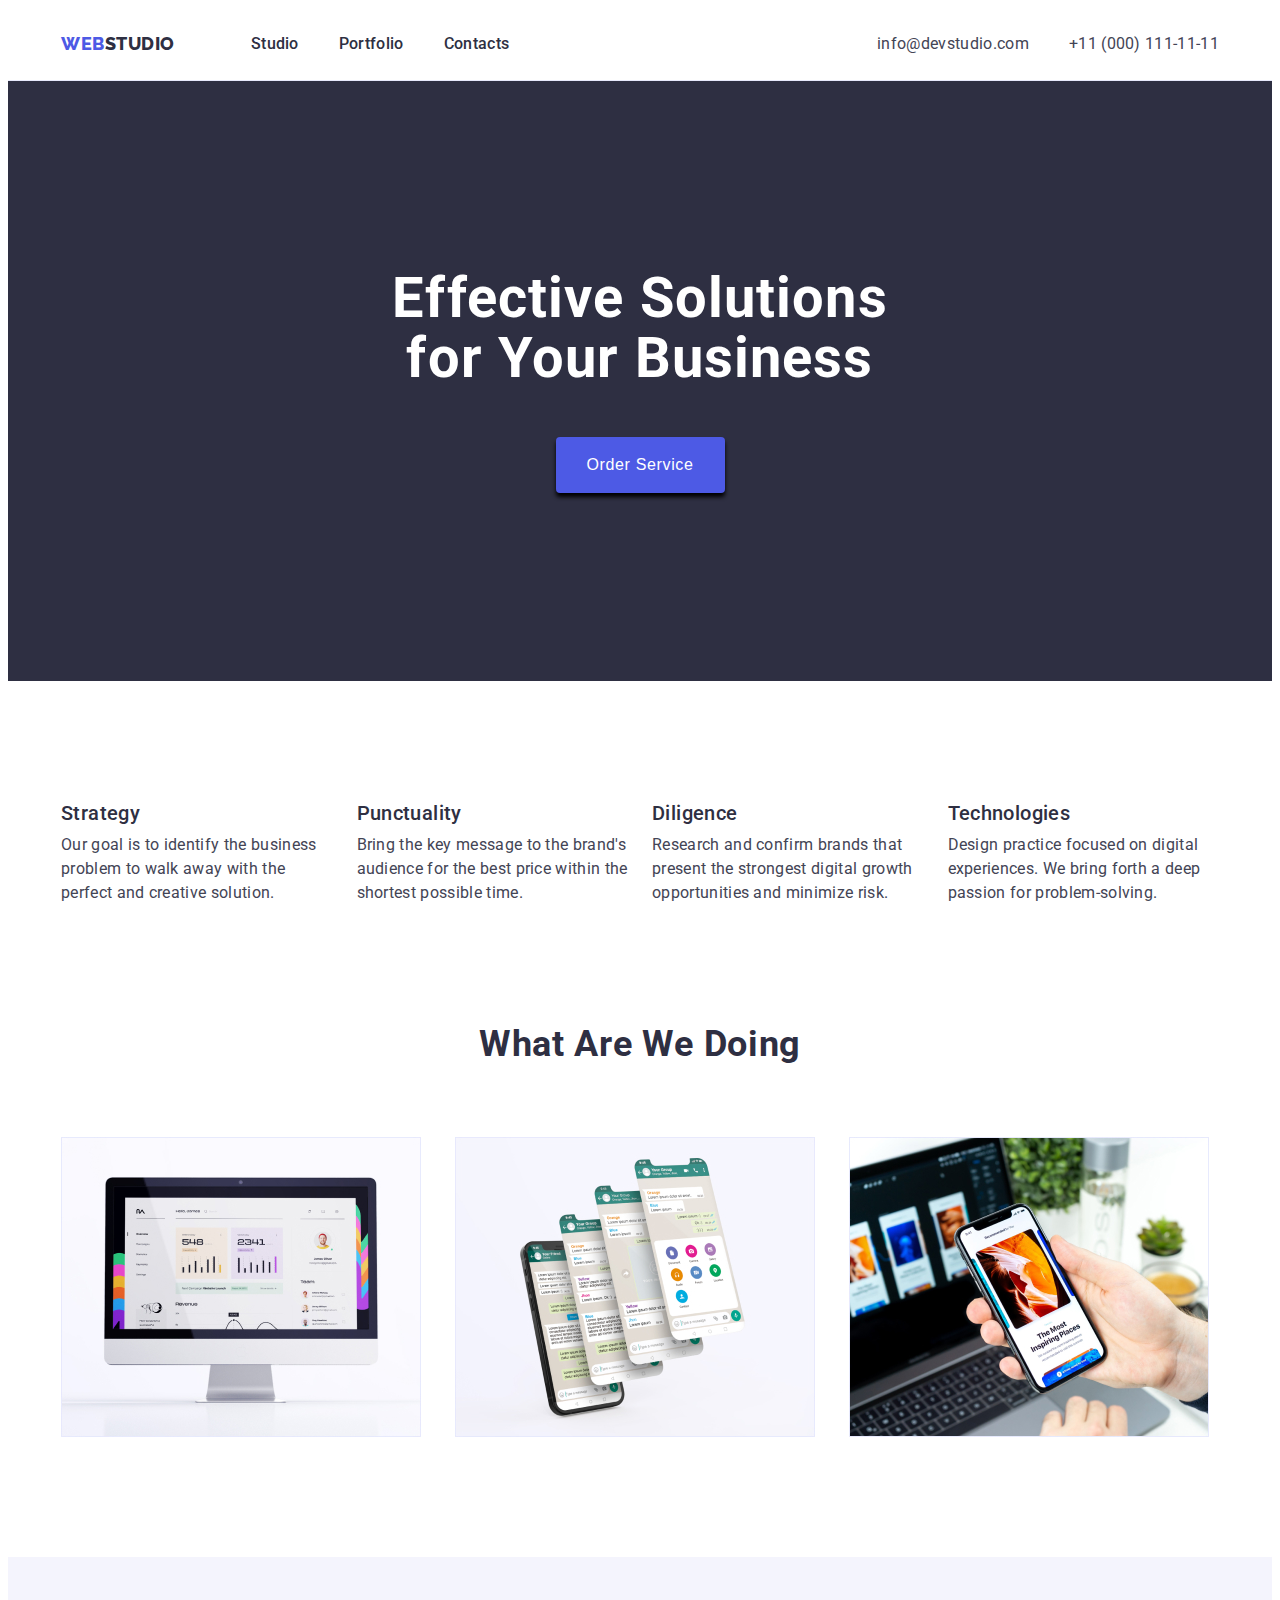
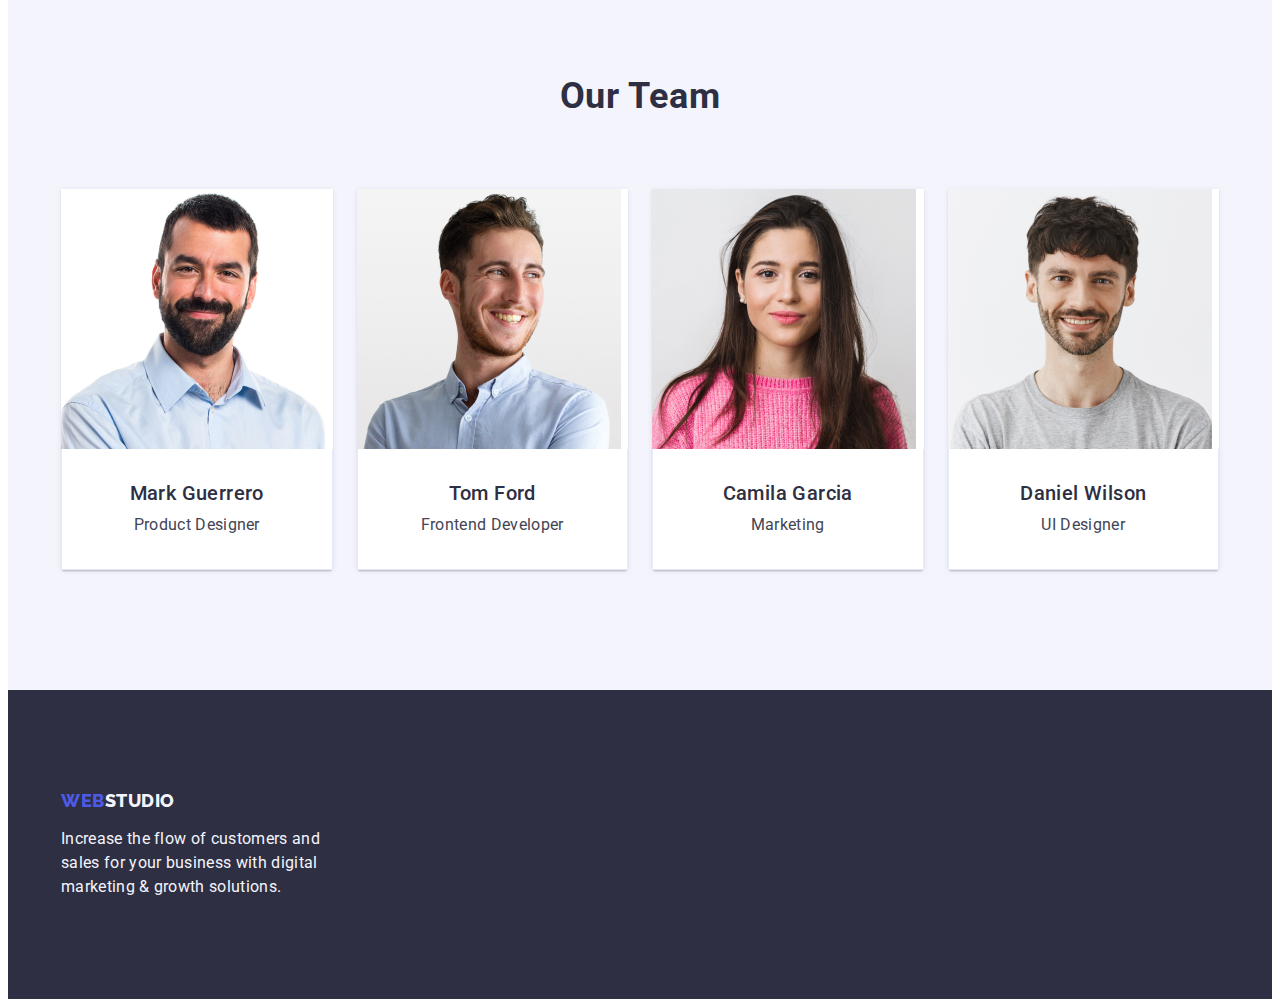
==== index.html @ 7a7b26d7 "Initial commit" ====
<!DOCTYPE html>
<html lang="en">
  <head>
    <meta charset="UTF-8" />
    <meta http-equiv="X-UA-Compatible" content="IE=edge" />
    <meta name="viewport" content="width=device-width, initial-scale=1.0" />
    <link rel="preconnect" href="https://fonts.googleapis.com" />
    <link rel="preconnect" href="https://fonts.gstatic.com" crossorigin />
    <link
      href="https://fonts.googleapis.com/css2?family=Raleway:wght@800&family=Roboto:wght@400;500;700;900&display=swap"
      rel="stylesheet"
    />
    <link
      rel="stylesheet"
      href="https://cdnjs.cloudflare.com/ajax/libs/modern-normalize/1.1.0/modern-normalize.min.css"
      integrity="sha512-wpPYUAdjBVSE4KJnH1VR1HeZfpl1ub8YT/NKx4PuQ5NmX2tKuGu6U/JRp5y+Y8XG2tV+wKQpNHVUX03MfMFn9Q=="
      crossorigin="anonymous"
      referrerpolicy="no-referrer"
    />
    <link rel="stylesheet" href="./css/styles.css" />
    <title>Website</title>
  </head>

  <body>  
    <header class="page-header">
    <div class="header-page-container container"> 
        <nav class="page-nav">
          <a class="logo link" href="./index.html"
            >Web<span class="studio-logo-header">Studio</span></a
          >
        <ul class="menu list">
            <li class="menu-item">
              <a class="menu-link link links" href="./index.html">Studio</a>
            </li>
            <li class="menu-item">
              <a class="menu-link link links" href="./portfolio.html"
                >Portfolio</a
              >
            </li>
            <li class="menu-item">
              <a class="menu-link link links" href="">Contacts</a>
            </li>
          </ul>
        </nav>
     
        <address class="address-header">
      
          <ul class="header-contacts list">
            <li class="address-item">
              <a
                class="address-link link links"
                href="mailto:info@devstudio.com"
                >info@devstudio.com</a
            >
            </li>
            <li class="address-item">
              <a class="address-link link links" href="tel:+110001111111"
                >+11 (000) 111-11-11</a
              >
            </li>
          </ul>
        </address>
     </div>  
    </header>
  
    <!-- Main content  -->
    <main>
      <!-- Section 1 -->
      <section class="hero">
        <div class="container">
          <h1 class="hero-tex">Effective Solutions for Your Business</h1>
          <button class="button-hero " type="button">Order Service</button>
      </div>
         </section>
      <!-- Section 2 -->
        <section class="section-two sections">
        <div class="container">
          <h2 class="visually-hidden">Soft Skills</h2>
          <ul class="soft-skills list">
            <li class="soft-skills-item">
              <h3 class="suptitle">Strategy</h3>
              <p class="section-description">
                Our goal is to identify the business problem to walk away with
                the perfect and creative solution.
              </p>
            </li>

            <li class="soft-skills-item">
              <h3 class="suptitle">Punctuality</h3>
              <p class="section-description">
                Bring the key message to the brand's audience for the best price
                within the shortest possible time.
              </p>
            </li>

            <li class="soft-skills-item">
              <h3 class="suptitle">Diligence</h3>

              <p class="section-description">
                Research and confirm brands that present the strongest digital
                growth opportunities and minimize risk.
              </p>
            </li>

            <li class="soft-skills-item">
              <h3 class="suptitle">Technologies</h3>

              <p class="section-description">
                Design practice focused on digital experiences. We bring forth a
                deep passion for problem-solving.
              </p>
            </li>
          </ul>
            </div> 
        </section>
   
      <!-- Section 3 -->
       <section class="section-three ">
        <div class="container">
        <h2 class="second-header">What are we doing</h2>
        <ul class="our-works list">
          <li class="our-works-item">
            <img
              src="./images/img1.jpg"
              alt="Computer"
              width="360"
              height="300"
            />
          </li>

          <li class="our-works-item">
            <img
              src="./images/img2.jpg"
              alt="Social network pages"
              width="360"
              height="300"
            />
          </li>

          <li class="our-works-item" >
            <img
              src="./images/img3.jpg"
              alt="Telephone"
              width="360"
              height="300"
            />
          </li>
        </ul>
       </div> 
      </section>
    

      <!-- Section 4 -->
      <section class="section-four sections">
        <div class="container">
        <h2 class="second-header">Our Team</h2>
        <ul class="our-team list">
          <li class="our-team-card">
            <img
              src="./images/MarkGuerrero1.jpg"
              alt="Foto Mark Guerrero"
              width="264"
              height="260"
            />
            <div class="our-team-text">
              <h3 class="suptitle">Mark Guerrero</h3>
              <p class="section-description">Product Designer</p>
            </div>
          </li>

          <li class="our-team-card">
            <img
              src="./images/TomFord2.jpg"
              alt="Foto Tom Ford"
              width="264"
              height="260"
            />
            <div class="our-team-text">
              <h3 class="suptitle">Tom Ford</h3>
              <p class="section-description">Frontend Developer</p>
            </div>
          </li>

          <li class="our-team-card">
            <img
              src="./images/CamilaGarcia3.jpg"
              alt="Foto Camila Garcia"
              width="264"
              height="260"
            />
            <div class="our-team-text">
              <h3 class="suptitle">Camila Garcia</h3>
              <p class="section-description">Marketing</p>
            </div>
          </li>

          <li class="our-team-card">
            <img
              src="./images/DanielWilson4.jpg"
              alt="Foto Daniel Wilson "
              width="264"
              height="260"
            />
            <div class="our-team-text">
              <h3 class="suptitle">Daniel Wilson</h3>
              <p class="section-description">UI Designer</p>
            </div>
          </li>
        </ul>
      </div>
      </section>
    </main>
    <!-- Fotter -->
    <footer class="footer">
      <div class="container">
      <a class="logo-footer link" href="./index.html"
        >Web<span class="studio-logo-footer">Studio</span></a
      >
      <p class="footer-description">
        Increase the flow of customers and sales for your business with digital
        marketing & growth solutions.
      </p>
    </div>
    </footer>
  </body>
</html>
---- css/styles.css ----
.list {
  list-style: none;
}

.link {
  text-decoration: none;
}

.links:hover,
.links:focus {
 color: #404bbf;
}


h1,
h2,
h3,
h4,
p{
  margin-top: 0;
  margin-bottom: 0;
}
ul,ol{
margin-top: 0;
margin-bottom: 0;
padding-left: 0;

}
img{
display: block;
}
button{
cursor: pointer;
}
.container {
width: 1158px;
margin-left: auto;
margin-right: auto;
padding-right: 15px;
padding-left: 15px;
}
.sections{
  padding-top: 120px;
  padding-bottom: 120px;
}
body {
  font-family: 'Roboto', sans-serif;
  color:var(--slate);
  background-color: #ffffff;
}
:root {
  --naviblue: #2e2f42;

  --slate: #434455;

  --white: #ffffff;

  --cloud: #f4f4fd;

  --iris: #4d5ae5;
  
  --ocean: #404bbf;
  
  --card-set-gap: 24px;

  --border: 1px solid #e7e9fc;
}
.visually-hidden{
  position: absolute;
  width: 1px;
  height: 1px;
  margin: -1px;
  border: 0;
  padding: 0;
  white-space: nowrap;
  clip-path: inset(100%);
}
/* Logotip */
.logo {
  font-family: 'Raleway', sans-serif;
  font-weight: 800;
  font-size: 18px;
  line-height: 1.17;
  letter-spacing: 0.03em ;
  text-transform: uppercase;
  color: var(--iris);
  margin-right: 76px;
}
.studio-logo-header{
  color: var(--naviblue);
}
.studio-logo-footer{
  color: #f4f4fd;
}
/* Header Navigation */

.header-page-container{
display: flex;  
align-items:center ;
}
.page-header{
  border-bottom: 1px solid #e7e9fc;
}
.page-nav{
  display: flex;
  align-items: center; 
  padding: 24px 0;
}
.menu{
  display:flex;
  gap: 40px;
}
.menu-link {
  font-weight: 500;
  font-size: 16px;
  line-height: 1.5;
  color:#2e2f42;
  letter-spacing: 0.02em;
  padding: 24px 0;
}
/* Adress  */
.address-header{
  font-style: normal;
  margin-left: auto;
}
.header-contacts{
display: flex;
align-items: center;
gap: 40px;
}
 .address-item{
margin-left: auto;
}
.address-link { 
  font-style: normal;
  font-weight: 400;
  font-size: 16px;
  line-height: 1.5;
  letter-spacing: 0.02em;
  color: var(--slate) ;
}
/* Main menu  */

/* Section 1 */
.hero {
 background-color: #2e2f42; 
 padding: 188px 0;
}
.hero-tex {
  font-weight: 700;
  font-size: 56px;
  line-height: 1.07;
  letter-spacing: 0.02em;
  color: #ffffff;
  text-align: center;
  max-width: 496px;
  margin-left: auto;
  margin-right: auto;
  margin-bottom: 48px;
 }

.button-hero {
  font-weight: 500;
  font-size: 16px;
  line-height: 1.5;
  letter-spacing: 0.04em;
  color: #ffffff;
  background: #4d5ae5;
  box-shadow: 0px 4px 4px rgba(0, 0, 0, 15);
  border-radius: 4px;
  display: block;
  min-width: 169px;
  min-height: 56px;
  border: none;
  margin-left: auto;
  margin-right: auto;
}
.button-hero:focus,
.button-hero:hover {
color: #ffffff;
background-color: #404bbf;

}
/* Section 2 */
.soft-skills{
 display: flex;
 gap: 24px;
}
.soft-skills-item{
  flex-basis: calc((100% - 72px) / 4);
}
/* Section 3 */

.our-works{
  display: flex;
  gap: 24px;
}
.our-works-item{
  flex-basis: calc((100% - 48px) / 3);
}
/* Section 4 */
.section-three{
  padding-bottom: 120px;
}
.section-four {
  background-color: #f4f4fd;
}
.our-team{
  display: flex;
  gap: 24px;
}
.our-team-card{
background-color: #ffffff;
flex-basis:calc((100%-72/4));
text-align: center;
box-shadow: 0px 1px 6px rgba(46, 47, 66, 0.08), 0px 1px 1px rgba(46, 47, 66, 0.16), 0px 2px 1px rgba(46, 47, 66, 0.08);
border-radius: 0px 0px 4px 4px;
border-top: none;
width: calc((100% - 72px) / 4);
}

.our-team-text { 
  padding-top: 32px ;
  padding-bottom: 32px;
  padding-left: 16px;
  padding-right: 16px;
  background-color: #ffffff;
  border: 1px solid #e7e9fc;
  border-top: none;
}
/* Sections  */

.suptitle {
  font-weight: 500;
  font-size: 20px;
  line-height: 1.2;
  letter-spacing: 0.02em;
  color: var(--naviblue);
  text-transform: capitalize;
  margin-bottom: 8px;
}
.section-description {
  font-weight: 400;
  font-size: 16px;
  line-height: 1.5;
  letter-spacing: 0.02em;
  color: var(--slate);

}
.second-header {
  font-weight: 700;
  font-size: 36px;
  line-height: 1.11;
  text-align: center;
  letter-spacing: 0.02em;
  color: #2e2f42;
  text-transform: capitalize;
  margin-bottom: 72px;
}
/* Portfolio  */
.filters {
  padding-top: 96px;
  padding-bottom: 120px;
}

.filter-group {
  display: flex;
  justify-content: center;
  margin-bottom:72px;
  gap: 24px;
}

.portfolio-button {
  font-family: 'Roboto', sans-serif;
  font-weight: 500;
  font-size: 16px;
  line-height: 1.5;
  letter-spacing: 0.04em;
  color: var(--iris);
  background-color: var(--cloud);
  border: var(--border);
  border-radius: 4px;
  padding: 12px 24px 12px 24px  ;
}

.portfolio-button:focus,
.portfolio-button:hover {
  color: #ffffff;
  background-color: #404bbf;
  border: var(--border);
  border: 1px solid transparent;
}

.project-card {
  display: flex;
  flex-wrap: wrap;
  column-gap: 24px;
  row-gap: 48px;
}
.project-card-item {
  width: calc((100% - 48px) / 3);
}

/* .project-card-item:not(:nth-child(3n)){
  margin-right: 24px;
}
.project-card-item:not(:nth-last-child(-n + 3)){
margin-bottom: 48px;
} */

/* footer */
.footer {
  background:#2e2f42;
  padding-top: 100px;
  padding-bottom: 100px;
}
.footer-description {
  font-weight: 400;
  font-size: 16px;
  line-height: 1.5;
  letter-spacing: 0.02em;
  color: #f4f4fd;
  max-width: 264px;
}
.logo-footer{
  font-family: 'Raleway', sans-serif;
  font-weight: 800;
  font-size: 18px;
  line-height: 1.17;
  letter-spacing: 0.03em;
  text-transform: uppercase;
  color: var(--iris);
  display: inline-block;
  margin-bottom: 16px;
}
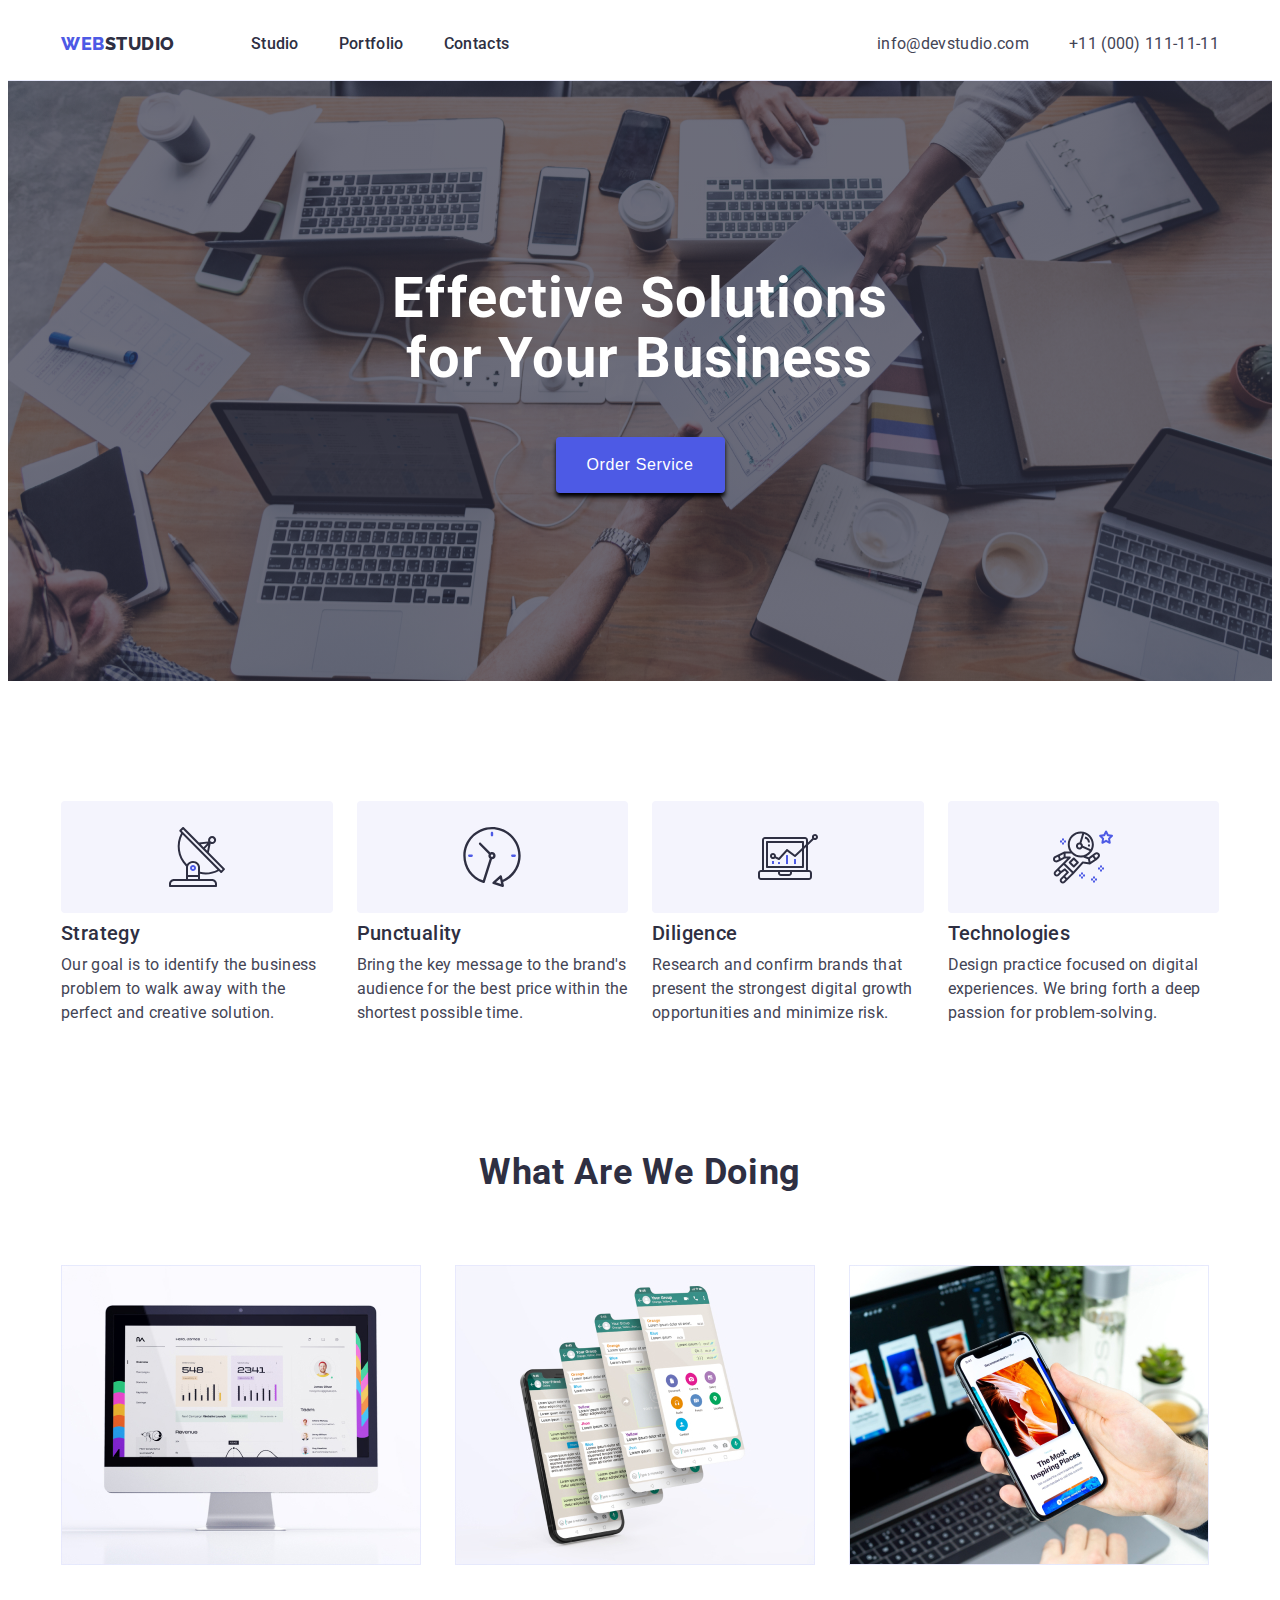
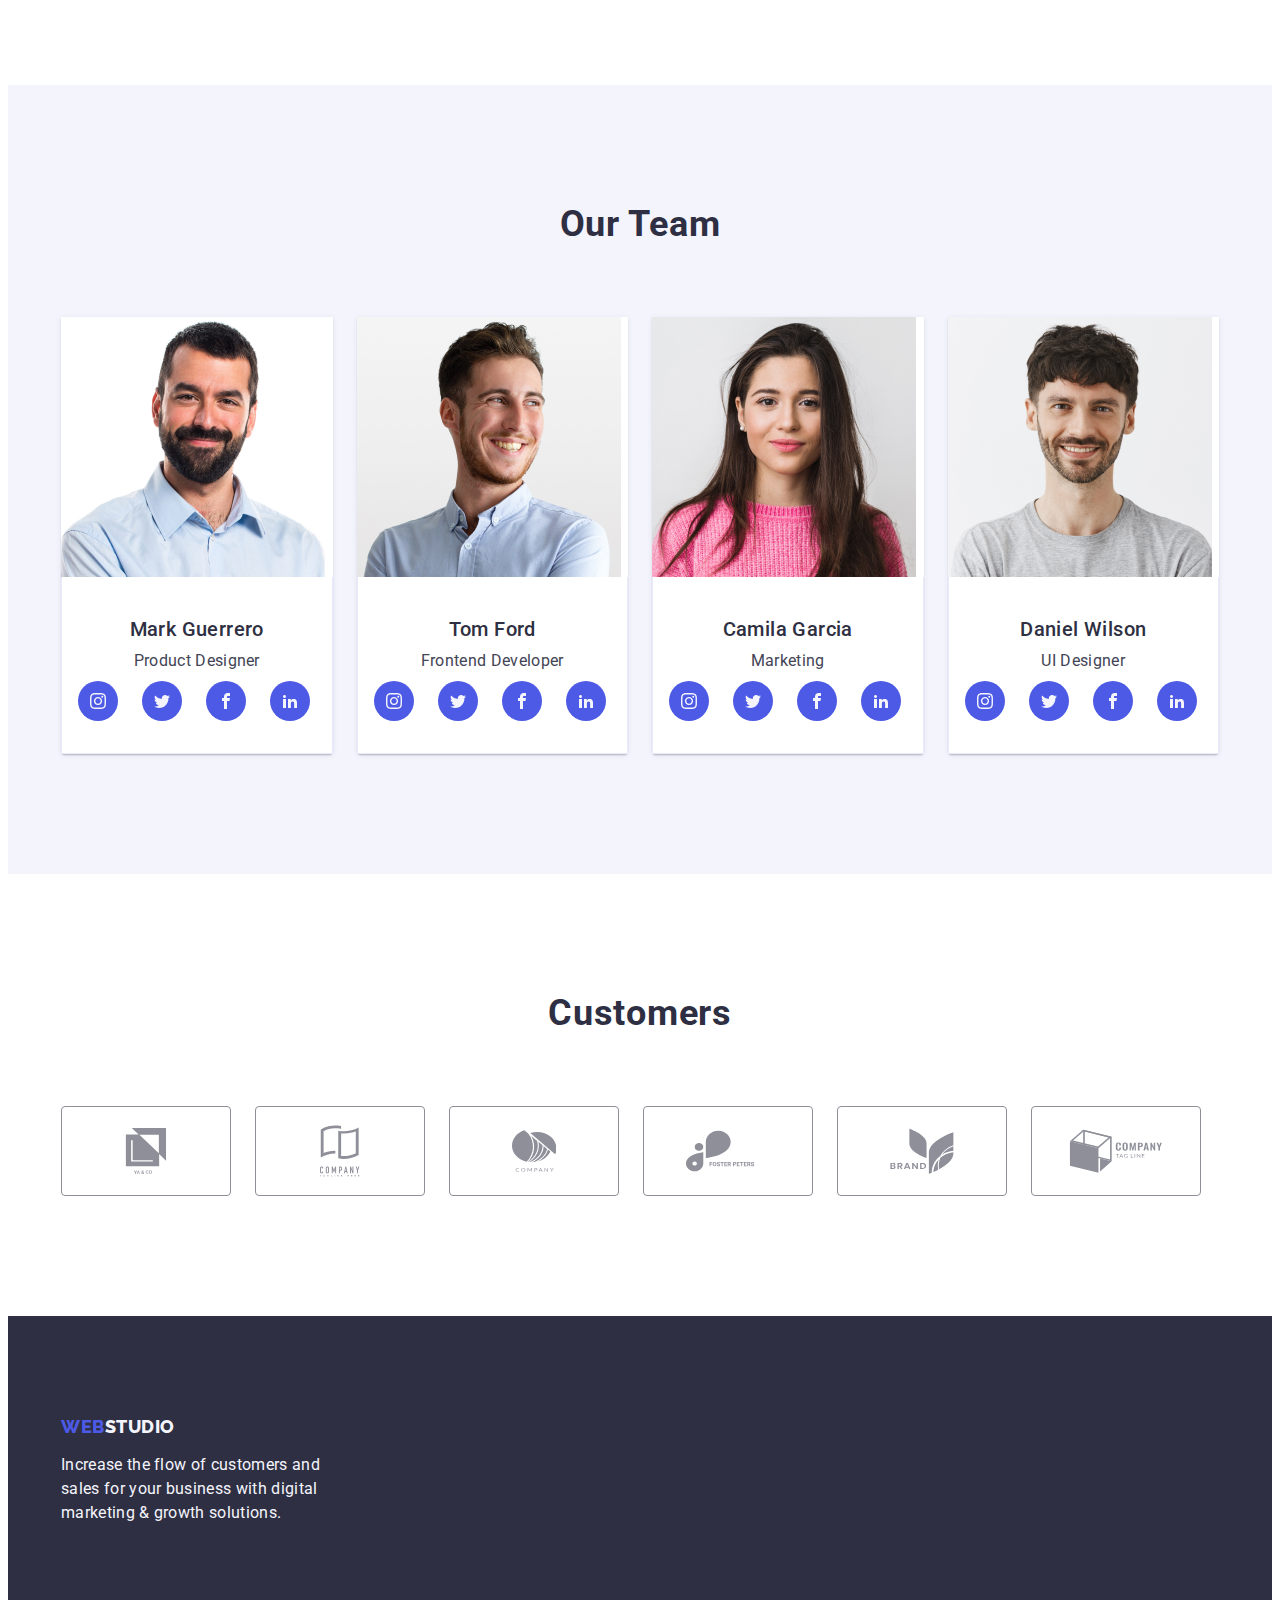
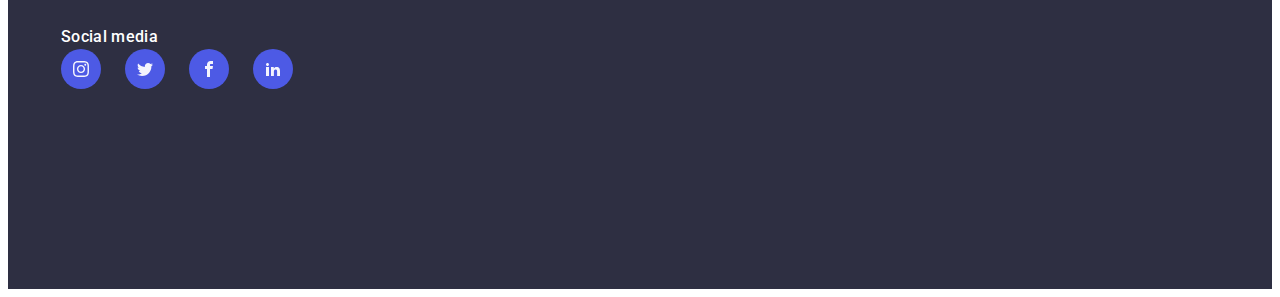
==== commit 88e8b382: "summary" ====
--- a/index.html
+++ b/index.html
@@ -21,14 +21,14 @@
     <title>Website</title>
   </head>
 
-  <body>  
+  <body>
     <header class="page-header">
-    <div class="header-page-container container"> 
+      <div class="header-page-container container">
         <nav class="page-nav">
           <a class="logo link" href="./index.html"
             >Web<span class="studio-logo-header">Studio</span></a
           >
-        <ul class="menu list">
+          <ul class="menu list">
             <li class="menu-item">
               <a class="menu-link link links" href="./index.html">Studio</a>
             </li>
@@ -42,16 +42,15 @@
             </li>
           </ul>
         </nav>
-     
+
         <address class="address-header">
-      
           <ul class="header-contacts list">
             <li class="address-item">
               <a
                 class="address-link link links"
                 href="mailto:info@devstudio.com"
                 >info@devstudio.com</a
-            >
+              >
             </li>
             <li class="address-item">
               <a class="address-link link links" href="tel:+110001111111"
@@ -60,22 +59,67 @@
             </li>
           </ul>
         </address>
-     </div>  
+      </div>
     </header>
-  
+
     <!-- Main content  -->
     <main>
       <!-- Section 1 -->
       <section class="hero">
         <div class="container">
           <h1 class="hero-tex">Effective Solutions for Your Business</h1>
-          <button class="button-hero " type="button">Order Service</button>
-      </div>
-         </section>
+          <button class="button-hero" type="button">Order Service</button>
+        </div>
+      </section>
       <!-- Section 2 -->
-        <section class="section-two sections">
+      <section class="section-two sections">
         <div class="container">
           <h2 class="visually-hidden">Soft Skills</h2>
+          <ul class="feature list">
+            <li class="feature-item">
+              <svg
+                class="soft-skill-icon"
+                aria-label="antena"
+                width="60"
+                height="64"
+              >
+                <use href="./images/icons.svg1.svg#icon-antenna-1"></use>
+              </svg>
+            </li>
+            <li class="feature-item">
+              <svg
+                class="soft-skill-icon"
+                aria-label="clock"
+                width="60"
+                height="64"
+              >
+                <use href="./images/icons.svg1.svg#icon-clock-1"></use>
+              </svg>
+            </li>
+
+            <li class="feature-item">
+              <svg
+                class="soft-skill-icon"
+                aria-label="diagrama"
+                width="60"
+                height="64"
+              >
+                <use href="./images/icons.svg1.svg#icon-diagram-1"></use>
+              </svg>
+            </li>
+
+            <li class="feature-item">
+              <svg
+                class="soft-skill-icon"
+                aria-label="astronaut"
+                width="60"
+                height="64"
+              >
+                <use href="./images/icons.svg1.svg#icon-astronaut-1"></use>
+              </svg>
+            </li>
+          </ul>
+
           <ul class="soft-skills list">
             <li class="soft-skills-item">
               <h3 class="suptitle">Strategy</h3>
@@ -95,7 +139,6 @@
 
             <li class="soft-skills-item">
               <h3 class="suptitle">Diligence</h3>
-
               <p class="section-description">
                 Research and confirm brands that present the strongest digital
                 growth opportunities and minimize risk.
@@ -104,123 +147,500 @@
 
             <li class="soft-skills-item">
               <h3 class="suptitle">Technologies</h3>
-
               <p class="section-description">
                 Design practice focused on digital experiences. We bring forth a
                 deep passion for problem-solving.
               </p>
             </li>
           </ul>
-            </div> 
-        </section>
-   
+        </div>
+      </section>
+
       <!-- Section 3 -->
-       <section class="section-three ">
+      <section class="section-three">
         <div class="container">
-        <h2 class="second-header">What are we doing</h2>
-        <ul class="our-works list">
-          <li class="our-works-item">
-            <img
-              src="./images/img1.jpg"
-              alt="Computer"
-              width="360"
-              height="300"
-            />
-          </li>
-
-          <li class="our-works-item">
-            <img
-              src="./images/img2.jpg"
-              alt="Social network pages"
-              width="360"
-              height="300"
-            />
-          </li>
-
-          <li class="our-works-item" >
-            <img
-              src="./images/img3.jpg"
-              alt="Telephone"
-              width="360"
-              height="300"
-            />
-          </li>
-        </ul>
-       </div> 
+          <h2 class="second-header">What are we doing</h2>
+          <ul class="our-works list">
+            <li class="our-works-item">
+              <img
+                src="./images/img1.jpg"
+                alt="Computer"
+                width="360"
+                height="300"
+              />
+            </li>
+
+            <li class="our-works-item">
+              <img
+                src="./images/img2.jpg"
+                alt="Social network pages"
+                width="360"
+                height="300"
+              />
+            </li>
+
+            <li class="our-works-item">
+              <img
+                src="./images/img3.jpg"
+                alt="Telephone"
+                width="360"
+                height="300"
+              />
+            </li>
+          </ul>
+        </div>
       </section>
-    
 
       <!-- Section 4 -->
       <section class="section-four sections">
         <div class="container">
-        <h2 class="second-header">Our Team</h2>
-        <ul class="our-team list">
-          <li class="our-team-card">
-            <img
-              src="./images/MarkGuerrero1.jpg"
-              alt="Foto Mark Guerrero"
-              width="264"
-              height="260"
-            />
-            <div class="our-team-text">
-              <h3 class="suptitle">Mark Guerrero</h3>
-              <p class="section-description">Product Designer</p>
-            </div>
-          </li>
-
-          <li class="our-team-card">
-            <img
-              src="./images/TomFord2.jpg"
-              alt="Foto Tom Ford"
-              width="264"
-              height="260"
-            />
-            <div class="our-team-text">
-              <h3 class="suptitle">Tom Ford</h3>
-              <p class="section-description">Frontend Developer</p>
-            </div>
-          </li>
-
-          <li class="our-team-card">
-            <img
-              src="./images/CamilaGarcia3.jpg"
-              alt="Foto Camila Garcia"
-              width="264"
-              height="260"
-            />
-            <div class="our-team-text">
-              <h3 class="suptitle">Camila Garcia</h3>
-              <p class="section-description">Marketing</p>
-            </div>
-          </li>
-
-          <li class="our-team-card">
-            <img
-              src="./images/DanielWilson4.jpg"
-              alt="Foto Daniel Wilson "
-              width="264"
-              height="260"
-            />
-            <div class="our-team-text">
-              <h3 class="suptitle">Daniel Wilson</h3>
-              <p class="section-description">UI Designer</p>
-            </div>
-          </li>
-        </ul>
-      </div>
+          <!-- Card 1 -->
+          <h2 class="second-header">Our Team</h2>
+          <ul class="our-team list">
+            <li class="our-team-card">
+              <img
+                src="./images/MarkGuerrero1.jpg"
+                alt="Foto Mark Guerrero"
+                width="264"
+                height="260"
+              />
+              <div class="our-team-text">
+                <h3 class="suptitle">Mark Guerrero</h3>
+                <p class="section-description">Product Designer</p>
+
+                <!-- Social list   -->
+                <ul class="social-list list">
+                  <li class="social-list-item">
+                    <a href="" class="social-list-link link" >
+                      <svg
+                        class="social-list-icon"
+                        aria-label="icon instagram"
+                        width="16"
+                        height="16"
+                      >
+                        <use
+                          href="./images/icons.svg1.svg#icon-instagram"
+                        ></use>
+                      </svg>
+                    </a>
+                  </li>
+
+                  <li class="social-list-item">
+                    <a href="" class="social-list-link link">
+                      <svg
+                        class="social-list-icon"
+                        aria-label="icon twitter"
+                        width="16"
+                        height="16"
+                      >
+                        <use href="./images/icons.svg1.svg#icon-twitter"></use>
+                      </svg>
+                    </a>
+                  </li>
+
+                  <li class="social-list-item">
+                    <a href="" class="social-list-link link" >
+                      <svg
+                        class="social-list-icon"
+                        aria-label="icon facebook"
+                        width="16"
+                        height="16"
+                      >
+                        <use href="./images/icons.svg1.svg#icon-facebook"></use>
+                      </svg>
+                    </a>
+                  </li>
+
+                  <li class="social-list-item">
+                    <a href="" class="social-list-link link" >
+                      <svg
+                        class="social-list-icon"
+                        aria-label="icon linkedin"
+                        width="16"
+                        height="16"
+                      >
+                        <use
+                          href="./images/icons.svg1.svg#icon-linkedin2"
+                        ></use>
+                      </svg>
+                    </a>
+                  </li>
+                </ul>
+              </div>
+            </li>
+
+            <!-- Card 2 -->
+            <li class="our-team-card">
+              <img
+                src="./images/TomFord2.jpg"
+                alt="Foto Tom Ford"
+                width="264"
+                height="260"
+              />
+              <div class="our-team-text">
+                <h3 class="suptitle">Tom Ford</h3>
+                <p class="section-description">Frontend Developer</p>
+                <!-- Social list -->
+                <ul class="social-list list">
+                  <li class="social-list-item">
+                    <a href="" class="social-list-link link" >
+                      <svg
+                        class="social-list-icon"
+                        aria-label="icon instagram"
+                        width="16"
+                        height="16"
+                      >
+                        <use
+                          href="./images/icons.svg1.svg#icon-instagram"
+                        ></use>
+                      </svg>
+                    </a>
+                  </li>
+
+                  <li class="social-list-item">
+                    <a href="" class="social-list-link link" >
+                      <svg
+                        class="social-list-icon"
+                        aria-label="icon twitter"
+                        width="16"
+                        height="16"
+                      >
+                        <use href="./images/icons.svg1.svg#icon-twitter"></use>
+                      </svg>
+                    </a>
+                  </li>
+
+                  <li class="social-list-item">
+                    <a href="" class="social-list-link link" >
+                      <svg
+                        class="social-list-icon"
+                        aria-label="icon facebook"
+                        width="16"
+                        height="16"
+                      >
+                        <use href="./images/icons.svg1.svg#icon-facebook"></use>
+                      </svg>
+                    </a>
+                  </li>
+
+                  <li class="social-list-item">
+                    <a href="" class="social-list-link link" >
+                      <svg
+                        class="social-list-icon"
+                        aria-label="icon linkedin"
+                        width="16"
+                        height="16"
+                      >
+                        <use
+                          href="./images/icons.svg1.svg#icon-linkedin2"
+                        ></use>
+                      </svg>
+                    </a>
+                  </li>
+                </ul>
+              </div>
+            </li>
+            <!-- Card 3 -->
+            <li class="our-team-card">
+              <img
+                src="./images/CamilaGarcia3.jpg"
+                alt="Foto Camila Garcia"
+                width="264"
+                height="260"
+              />
+              <div class="our-team-text">
+                <h3 class="suptitle">Camila Garcia</h3>
+                <p class="section-description">Marketing</p>
+
+                <!-- Social list -->
+                <ul class="social-list list">
+                  <li class="social-list-item">
+                    <a href="" class="social-list-link link">
+                      <svg
+                        class="social-list-icon"
+                        aria-label="icon instagram"
+                        width="16"
+                        height="16"
+                      >
+                        <use
+                          href="./images/icons.svg1.svg#icon-instagram"
+                        ></use>
+                      </svg>
+                    </a>
+                  </li>
+
+                  <li class="social-list-item">
+                    <a href="" class="social-list-link link" >
+                      <svg
+                        class="social-list-icon"
+                        aria-label="icon twitter"
+                        width="16"
+                        height="16"
+                      >
+                        <use href="./images/icons.svg1.svg#icon-twitter"></use>
+                      </svg>
+                    </a>
+                  </li>
+
+                  <li class="social-list-item">
+                    <a href="" class="social-list-link link" >
+                      <svg
+                        class="social-list-icon"
+                        aria-label="icon facebook"
+                        width="16"
+                        height="16"
+                      >
+                        <use href="./images/icons.svg1.svg#icon-facebook"></use>
+                      </svg>
+                    </a>
+                  </li>
+
+                  <li class="social-list-item">
+                    <a href="" class="social-list-link link" >
+                      <svg
+                        class="social-list-icon"
+                        aria-label="icon linkedin"
+                        width="16"
+                        height="16"
+                      >
+                        <use
+                          href="./images/icons.svg1.svg#icon-linkedin2"
+                        ></use>
+                      </svg>
+                    </a>
+                  </li>
+                </ul>
+              </div>
+            </li>
+            <!-- Card 4 -->
+            <li class="our-team-card">
+              <img
+                src="./images/DanielWilson4.jpg"
+                alt="Foto Daniel Wilson "
+                width="264"
+                height="260"
+              />
+              <div class="our-team-text">
+                <h3 class="suptitle">Daniel Wilson</h3>
+                <p class="section-description">UI Designer</p>
+
+                <!-- Social list  -->
+                <ul class="social-list list">
+                  <li class="social-list-item">
+                    <a href="" class="social-list-link link">
+                      <svg
+                        class="social-list-icon"
+                        aria-label="icon instagram"
+                        width="16"
+                        height="16"
+                      >
+                        <use
+                          href="./images/icons.svg1.svg#icon-instagram"
+                        ></use>
+                      </svg>
+                    </a>
+                  </li>
+
+                  <li class="social-list-item">
+                    <a href="" class="social-list-link link" >
+                      <svg
+                        class="social-list-icon"
+                        aria-label="icon twitter"
+                        width="16"
+                        height="16"
+                      >
+                        <use href="./images/icons.svg1.svg#icon-twitter"></use>
+                      </svg>
+                    </a>
+                  </li>
+
+                  <li class="social-list-item">
+                    <a href="" class="social-list-link link" >
+                      <svg
+                        class="social-list-icon"
+                        aria-label="icon facebook"
+                        width="16"
+                        height="16"
+                      >
+                        <use href="./images/icons.svg1.svg#icon-facebook"></use>
+                      </svg>
+                    </a>
+                  </li>
+
+                  <li class="social-list-item">
+                    <a href="" class="social-list-link link" >
+                      <svg
+                        class="social-list-icon"
+                        aria-label="icon linkedin"
+                        width="16"
+                        height="16"
+                      >
+                        <use
+                          href="./images/icons.svg1.svg#icon-linkedin2"
+                        ></use>
+                      </svg>
+                    </a>
+                  </li>
+                </ul>
+              </div>
+            </li>
+          </ul>
+        </div>
+      </section>
+      <!-- Customers -->
+      <section class="sections">
+        <div class="container">
+          <h2 class="second-header">Customers</h2>
+          <ul class="customers list">
+            <!-- 1 -->
+            <li class="customers-grup">
+              <a href="" class="link-customers link">
+             <svg
+                class="customers-logo-grup"
+                aria-label="icon logo"
+                width="42"
+                height="46"
+              >
+                <use href="./images/icons.svg1.svg#icon-Union"></use>
+              </svg>
+            </a>
+            </li>
+            <!-- 2 -->
+            <li class="customers-grup">
+              <a href="" class="link-customers link">
+              <svg
+                class="customers-logo-grup"
+                aria-label="icon compani"
+                width="40"
+                height="52"
+              >
+                <use href="./images/icons.svg1.svg#icon-group"></use>
+              </svg>
+            </a>
+            </li>
+            <!-- 3 -->
+            <li class="customers-grup">
+              <a href="" class="link-customers link">
+              <svg
+                class="customers-logo-grup"
+                aria-label="icon compani"
+                width="44"
+                height="42"
+              >
+                <use href="./images/icons.svg1.svg#icon-group-1"></use>
+              </svg>
+            </a>
+            </li>
+            <!-- 4 -->
+            <li class="customers-grup">
+              <a href="" class="link-customers link">
+              <svg
+                class="customers-logo-grup"
+                aria-label="icon FOSTER PETERS"
+                width="84"
+                height="42"
+              >
+                <use href="./images/icons.svg1.svg#icon-group-2"></use>
+              </svg>
+            </a>
+            </li>
+            <!-- 5 -->
+            <li class="customers-grup">
+              <a href="" class="link-customers link">
+              <svg
+                class="customers-logo-grup"
+                aria-label="icon brand"
+                width="64"
+                height="46"
+              >
+                <use href="./images/icons.svg1.svg#icon-group-3"></use>
+              </svg>
+            </a>
+            </li>
+            <!-- 6 -->
+            <li class="customers-grup">
+              <a href="" class="link-customers link">
+              <svg
+                class="customers-logo-grup"
+                aria-label="icon brand"
+                width="94"
+                height="44"
+              >
+                <use href="./images/icons.svg1.svg#icon-group-4"></use>
+              </svg>
+            </a>
+            </li>
+          </ul>
+        </div>
       </section>
     </main>
     <!-- Fotter -->
     <footer class="footer">
       <div class="container">
-      <a class="logo-footer link" href="./index.html"
-        >Web<span class="studio-logo-footer">Studio</span></a
-      >
-      <p class="footer-description">
-        Increase the flow of customers and sales for your business with digital
-        marketing & growth solutions.
-      </p>
-    </div>
+        <a class="logo-footer link" href="./index.html"
+          >Web<span class="studio-logo-footer">Studio</span></a
+        >
+        <p class="footer-description">
+          Increase the flow of customers and sales for your business with
+          digital marketing & growth solutions.
+        </p>
+      </div>
+       <div class="container footer container">
+        <h3 class="header-footer">Social media</h3>
+        <ul class="social-list footer-list list">
+          <li class="social-list-item">
+            <a href="" class="social-list-link-footer link" >
+              <svg
+                class="social-list-icon"
+                aria-label="icon instagram"
+                width="16"
+                height="16"
+              >
+                <use href="./images/icons.svg1.svg#icon-instagram"></use>
+              </svg>
+            </a>
+          </li>
+
+          <li class="social-list-item">
+            <a href="" class="social-list-link-footer link" >
+              <svg
+                class="social-list-icon"
+                aria-label="icon twitter"
+                width="16"
+                height="16"
+              >
+                <use href="./images/icons.svg1.svg#icon-twitter"></use>
+              </svg>
+            </a>
+          </li>
+
+          <li class="social-list-item">
+            <a href="" class="social-list-link-footer link" >
+              <svg
+                class="social-list-icon"
+                aria-label="icon facebook"
+                width="16"
+                height="16"
+              >
+                <use href="./images/icons.svg1.svg#icon-facebook"></use>
+              </svg>
+            </a>
+          </li>
+
+          <li class="social-list-item">
+            <a href="" class="social-list-link-footer link" >
+              <svg
+                class="social-list-icon"
+                aria-label="icon linkedin"
+                width="16"
+                height="16"
+              >
+                <use href="./images/icons.svg1.svg#icon-linkedin2"></use>
+              </svg>
+            </a>
+          </li>
+        </ul>
+      </div>
     </footer>
   </body>
 </html>
--- a/css/styles.css
+++ b/css/styles.css
@@ -8,44 +8,43 @@
 
 .links:hover,
 .links:focus {
- color: #404bbf;
-}
-
+  color: #404bbf;
+}
 
 h1,
 h2,
 h3,
 h4,
-p{
+p {
   margin-top: 0;
   margin-bottom: 0;
 }
-ul,ol{
-margin-top: 0;
-margin-bottom: 0;
-padding-left: 0;
-
-}
-img{
-display: block;
-}
-button{
-cursor: pointer;
+ul,
+ol {
+  margin-top: 0;
+  margin-bottom: 0;
+  padding-left: 0;
+}
+img {
+  display: block;
+}
+button {
+  cursor: pointer;
 }
 .container {
-width: 1158px;
-margin-left: auto;
-margin-right: auto;
-padding-right: 15px;
-padding-left: 15px;
-}
-.sections{
+  width: 1158px;
+  margin-left: auto;
+  margin-right: auto;
+  padding-right: 15px;
+  padding-left: 15px;
+}
+.sections {
   padding-top: 120px;
   padding-bottom: 120px;
 }
 body {
   font-family: 'Roboto', sans-serif;
-  color:var(--slate);
+  color: var(--slate);
   background-color: #ffffff;
 }
 :root {
@@ -58,14 +57,14 @@
   --cloud: #f4f4fd;
 
   --iris: #4d5ae5;
-  
+
   --ocean: #404bbf;
-  
+
   --card-set-gap: 24px;
 
   --border: 1px solid #e7e9fc;
 }
-.visually-hidden{
+.visually-hidden {
   position: absolute;
   width: 1px;
   height: 1px;
@@ -81,70 +80,76 @@
   font-weight: 800;
   font-size: 18px;
   line-height: 1.17;
-  letter-spacing: 0.03em ;
+  letter-spacing: 0.03em;
   text-transform: uppercase;
   color: var(--iris);
   margin-right: 76px;
 }
-.studio-logo-header{
+.studio-logo-header {
   color: var(--naviblue);
 }
-.studio-logo-footer{
+.studio-logo-footer {
   color: #f4f4fd;
 }
 /* Header Navigation */
 
-.header-page-container{
-display: flex;  
-align-items:center ;
-}
-.page-header{
+.header-page-container {
+  display: flex;
+  align-items: center;
+}
+.page-header {
   border-bottom: 1px solid #e7e9fc;
 }
-.page-nav{
-  display: flex;
-  align-items: center; 
+.page-nav {
+  display: flex;
+  align-items: center;
   padding: 24px 0;
 }
-.menu{
-  display:flex;
+.menu {
+  display: flex;
   gap: 40px;
 }
 .menu-link {
   font-weight: 500;
   font-size: 16px;
   line-height: 1.5;
-  color:#2e2f42;
+  color: #2e2f42;
   letter-spacing: 0.02em;
   padding: 24px 0;
 }
 /* Adress  */
-.address-header{
+.address-header {
   font-style: normal;
   margin-left: auto;
 }
-.header-contacts{
-display: flex;
-align-items: center;
-gap: 40px;
-}
- .address-item{
-margin-left: auto;
-}
-.address-link { 
+.header-contacts {
+  display: flex;
+  align-items: center;
+  gap: 40px;
+}
+.address-item {
+  margin-left: auto;
+}
+.address-link {
   font-style: normal;
   font-weight: 400;
   font-size: 16px;
   line-height: 1.5;
   letter-spacing: 0.02em;
-  color: var(--slate) ;
+  color: var(--slate);
 }
 /* Main menu  */
 
 /* Section 1 */
 .hero {
- background-color: #2e2f42; 
- padding: 188px 0;
+  padding: 188px 0;
+  background-color: #2e2f42;
+  background-image: linear-gradient(
+      rgba(46, 47, 66, 0.7),
+      rgba(46, 47, 66, 0.7)
+    ),
+    url(../images/hero/people-office\ 1.jpg);
+  background-size: cover;
 }
 .hero-tex {
   font-weight: 700;
@@ -157,7 +162,7 @@
   margin-left: auto;
   margin-right: auto;
   margin-bottom: 48px;
- }
+}
 
 .button-hero {
   font-weight: 500;
@@ -177,50 +182,64 @@
 }
 .button-hero:focus,
 .button-hero:hover {
-color: #ffffff;
-background-color: #404bbf;
-
+  color: #ffffff;
+  background-color: #404bbf;
 }
 /* Section 2 */
-.soft-skills{
- display: flex;
- gap: 24px;
-}
-.soft-skills-item{
+.soft-skills {
+  display: flex;
+  justify-content: center;
+  gap: 24px;
+}
+.soft-skills-item {
   flex-basis: calc((100% - 72px) / 4);
 }
+.feature {
+  display: flex;
+  gap: 24px;
+}
+.feature-item {
+  display: flex;
+  justify-content: center;
+  align-items: center;
+  border-radius: 4px;
+  background-color: var(--cloud);
+  width: 264px;
+  height: 112px;
+  width: calc((100% - 72px) / 4);
+}
 /* Section 3 */
 
-.our-works{
-  display: flex;
-  gap: 24px;
-}
-.our-works-item{
+.our-works {
+  display: flex;
+  gap: 24px;
+}
+.our-works-item {
   flex-basis: calc((100% - 48px) / 3);
 }
 /* Section 4 */
-.section-three{
+.section-three {
   padding-bottom: 120px;
 }
 .section-four {
   background-color: #f4f4fd;
 }
-.our-team{
-  display: flex;
-  gap: 24px;
-}
-.our-team-card{
-background-color: #ffffff;
-flex-basis:calc((100%-72/4));
-text-align: center;
-box-shadow: 0px 1px 6px rgba(46, 47, 66, 0.08), 0px 1px 1px rgba(46, 47, 66, 0.16), 0px 2px 1px rgba(46, 47, 66, 0.08);
-border-radius: 0px 0px 4px 4px;
-border-top: none;
-width: calc((100% - 72px) / 4);
-}
-
-.our-team-text { 
-  padding-top: 32px ;
+.our-team {
+  display: flex;
+  gap: 24px;
+}
+.our-team-card {
+  background-color: #ffffff;
+  text-align: center;
+  box-shadow: 0px 1px 6px rgba(46, 47, 66, 0.08),
+    0px 1px 1px rgba(46, 47, 66, 0.16), 0px 2px 1px rgba(46, 47, 66, 0.08);
+  border-radius: 0px 0px 4px 4px;
+  border-top: none;
+  width: calc((100% - 72px) / 4);
+}
+
+.our-team-text {
+  padding-top: 32px;
   padding-bottom: 32px;
   padding-left: 16px;
   padding-right: 16px;
@@ -228,8 +247,63 @@
   border: 1px solid #e7e9fc;
   border-top: none;
 }
+/* Custumers */
+.customers {
+  display: flex;
+  gap: 24px;
+}
+.link-customers{
+  display: flex;
+  align-items: center;
+  justify-content: center;
+  width: 168px;
+  height: 88px;
+  border: 1px solid #8e8f99;
+  border-radius: 4px;
+}
+.link-customers:focus,
+.link-customers:hover {
+  color: #404bbf;
+}
+.customers-logo-grup{
+  fill: #8E8F99 ;
+}
+.link-customers:hover .customers-logo-grup,
+.link-customers:focus .customers-logo-grup{
+  fill: var(--ocean);
+}
+
 /* Sections  */
-
+.social-list {
+  display: flex;
+  /* justify-content: center; */
+  column-gap: 24px;
+}
+.social-list-link {
+  display: flex;
+  justify-content: center;
+  align-items: center;
+  width: 40px;
+  height: 40px;
+  border-radius: 50%;
+  background-color: var(--iris);
+}
+.social-list-link:hover .social-list-icon,
+.social-list-link:focus .social-list-icon {
+  fill: var(--cloud);
+}
+.social-list-icon {
+  fill: var(--cloud);
+}
+.social-list-link-footer {
+  display: flex;
+  justify-content: center;
+  align-items: center;
+  width: 40px;
+  height: 40px;
+  border-radius: 50%;
+  background-color: var(--iris);
+}
 .suptitle {
   font-weight: 500;
   font-size: 20px;
@@ -238,6 +312,7 @@
   color: var(--naviblue);
   text-transform: capitalize;
   margin-bottom: 8px;
+  margin-top: 8px;
 }
 .section-description {
   font-weight: 400;
@@ -245,7 +320,7 @@
   line-height: 1.5;
   letter-spacing: 0.02em;
   color: var(--slate);
-
+  margin-bottom: 8px;
 }
 .second-header {
   font-weight: 700;
@@ -266,7 +341,7 @@
 .filter-group {
   display: flex;
   justify-content: center;
-  margin-bottom:72px;
+  margin-bottom: 72px;
   gap: 24px;
 }
 
@@ -280,7 +355,7 @@
   background-color: var(--cloud);
   border: var(--border);
   border-radius: 4px;
-  padding: 12px 24px 12px 24px  ;
+  padding: 12px 24px 12px 24px;
 }
 
 .portfolio-button:focus,
@@ -309,8 +384,12 @@
 } */
 
 /* footer */
+.footer-container{
+display: flex;
+justify-content: space-between;
+}
 .footer {
-  background:#2e2f42;
+  background: #2e2f42;
   padding-top: 100px;
   padding-bottom: 100px;
 }
@@ -322,7 +401,7 @@
   color: #f4f4fd;
   max-width: 264px;
 }
-.logo-footer{
+.logo-footer {
   font-family: 'Raleway', sans-serif;
   font-weight: 800;
   font-size: 18px;
@@ -333,4 +412,14 @@
   display: inline-block;
   margin-bottom: 16px;
 }
-
+.header-footer {
+  font-weight: 500;
+  font-size: 16px;
+  line-height: 1.5;
+  letter-spacing: 0.02em;
+  color: #ffffff;
+}
+.footer-list{
+ align-items: center;
+}
+
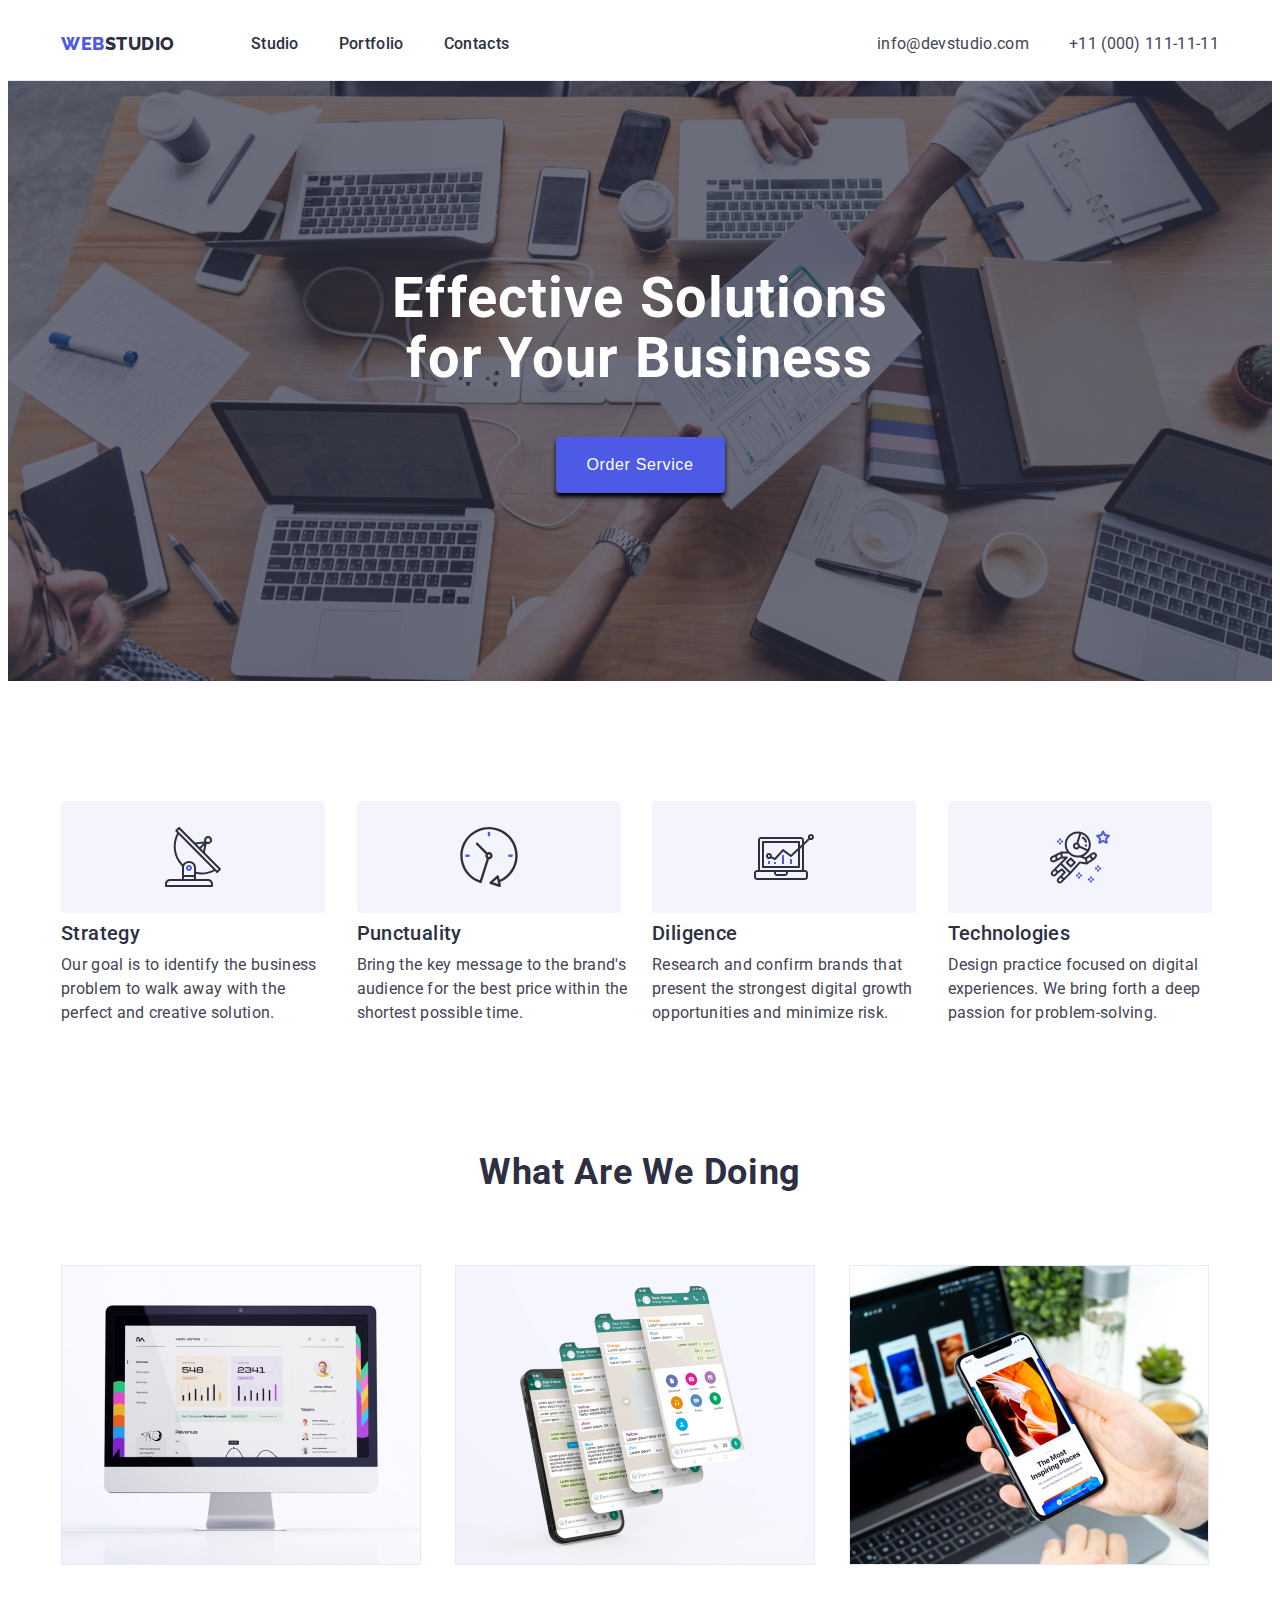
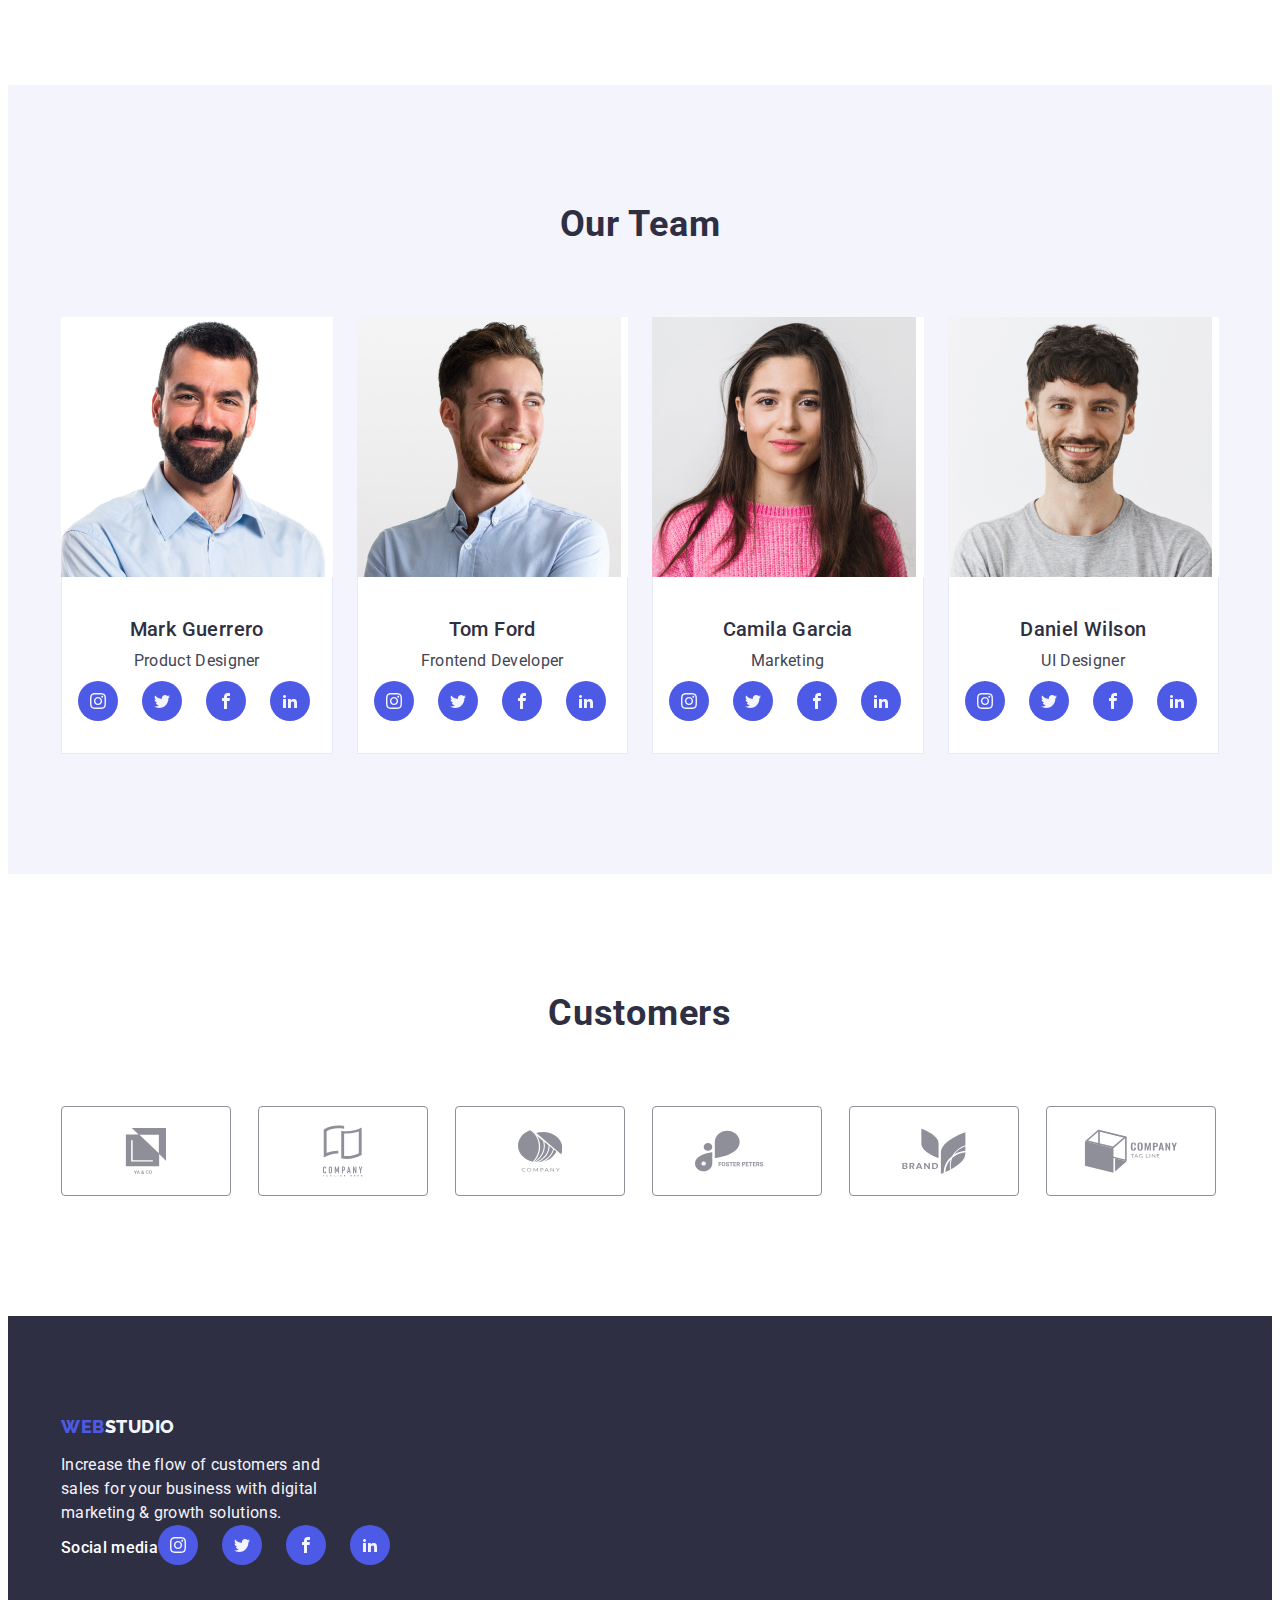
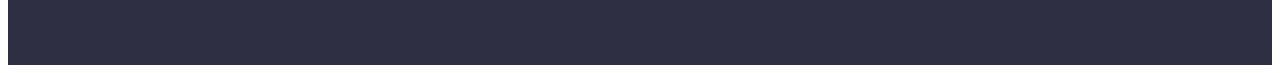
==== commit 01e6d3fe: "summary" ====
--- a/index.html
+++ b/index.html
@@ -77,6 +77,7 @@
           <h2 class="visually-hidden">Soft Skills</h2>
           <ul class="feature list">
             <li class="feature-item">
+              <a href="" class="feature-link">
               <svg
                 class="soft-skill-icon"
                 aria-label="antena"
@@ -85,8 +86,10 @@
               >
                 <use href="./images/icons.svg1.svg#icon-antenna-1"></use>
               </svg>
+            </a>
             </li>
             <li class="feature-item">
+              <a href="" class="feature-link">
               <svg
                 class="soft-skill-icon"
                 aria-label="clock"
@@ -95,9 +98,11 @@
               >
                 <use href="./images/icons.svg1.svg#icon-clock-1"></use>
               </svg>
+            </a>
             </li>
 
             <li class="feature-item">
+              <a href="" class="feature-link">
               <svg
                 class="soft-skill-icon"
                 aria-label="diagrama"
@@ -106,9 +111,11 @@
               >
                 <use href="./images/icons.svg1.svg#icon-diagram-1"></use>
               </svg>
+            </a>
             </li>
 
             <li class="feature-item">
+              <a href="" class="feature-link">
               <svg
                 class="soft-skill-icon"
                 aria-label="astronaut"
@@ -117,6 +124,7 @@
               >
                 <use href="./images/icons.svg1.svg#icon-astronaut-1"></use>
               </svg>
+            </a>
             </li>
           </ul>
 
@@ -198,7 +206,7 @@
           <h2 class="second-header">Our Team</h2>
           <ul class="our-team list">
             <li class="our-team-card">
-              <img
+              <img 
                 src="./images/MarkGuerrero1.jpg"
                 alt="Foto Mark Guerrero"
                 width="264"
@@ -466,7 +474,6 @@
                       </svg>
                     </a>
                   </li>
-
                   <li class="social-list-item">
                     <a href="" class="social-list-link link" >
                       <svg
@@ -585,7 +592,7 @@
           digital marketing & growth solutions.
         </p>
       </div>
-       <div class="container footer container">
+       <div class="footer-container container">
         <h3 class="header-footer">Social media</h3>
         <ul class="social-list footer-list list">
           <li class="social-list-item">
--- a/css/styles.css
+++ b/css/styles.css
@@ -98,8 +98,14 @@
   align-items: center;
 }
 .page-header {
-  border-bottom: 1px solid #e7e9fc;
-}
+  border-bottom: 1px solid #e7e9fc;}
+
+.page-header:hover,
+.page-header:focus{
+box-shadow: 0px 2px 1px rgba(46, 47, 66, 0.08), 0px 1px 1px 
+rgba(46, 47, 66, 0.16), 0px 1px 6px
+rgba(46, 47, 66, 0.08);}
+
 .page-nav {
   display: flex;
   align-items: center;
@@ -146,10 +152,10 @@
   background-color: #2e2f42;
   background-image: linear-gradient(
       rgba(46, 47, 66, 0.7),
-      rgba(46, 47, 66, 0.7)
-    ),
+      rgba(46, 47, 66, 0.7)),
     url(../images/hero/people-office\ 1.jpg);
   background-size: cover;
+  max-width: 1440px;
 }
 .hero-tex {
   font-weight: 700;
@@ -194,11 +200,15 @@
 .soft-skills-item {
   flex-basis: calc((100% - 72px) / 4);
 }
+/* Feature */
 .feature {
   display: flex;
   gap: 24px;
 }
 .feature-item {
+  width: calc((100% - 72px) / 4);
+}
+.feature-link {
   display: flex;
   justify-content: center;
   align-items: center;
@@ -206,10 +216,8 @@
   background-color: var(--cloud);
   width: 264px;
   height: 112px;
-  width: calc((100% - 72px) / 4);
 }
 /* Section 3 */
-
 .our-works {
   display: flex;
   gap: 24px;
@@ -231,13 +239,17 @@
 .our-team-card {
   background-color: #ffffff;
   text-align: center;
-  box-shadow: 0px 1px 6px rgba(46, 47, 66, 0.08),
-    0px 1px 1px rgba(46, 47, 66, 0.16), 0px 2px 1px rgba(46, 47, 66, 0.08);
   border-radius: 0px 0px 4px 4px;
   border-top: none;
   width: calc((100% - 72px) / 4);
 }
-
+.our-team-card:focus,
+.our-team-card:hover {
+  box-shadow: 0px 1px 6px 
+  rgba(46, 47, 66, 0.08), 0px 1px 1px 
+  rgba(46, 47, 66, 0.16), 0px 2px 1px
+  rgba(46, 47, 66, 0.08);
+}
 .our-team-text {
   padding-top: 32px;
   padding-bottom: 32px;
@@ -252,6 +264,9 @@
   display: flex;
   gap: 24px;
 }
+.customers-grup{
+  width: calc((100% - 120px) / 6);
+}
 .link-customers{
   display: flex;
   align-items: center;
@@ -261,22 +276,20 @@
   border: 1px solid #8e8f99;
   border-radius: 4px;
 }
-.link-customers:focus,
-.link-customers:hover {
-  color: #404bbf;
+.link-customers:hover,
+.link-customers:focus {
+  border-color: var(--ocean);
+}
+.link-customers:hover .customers-logo-grup,
+.link-customers:focus .customers-logo-grup {
+ fill: var(--ocean);
 }
 .customers-logo-grup{
   fill: #8E8F99 ;
 }
-.link-customers:hover .customers-logo-grup,
-.link-customers:focus .customers-logo-grup{
-  fill: var(--ocean);
-}
-
 /* Sections  */
 .social-list {
   display: flex;
-  /* justify-content: center; */
   column-gap: 24px;
 }
 .social-list-link {
@@ -288,9 +301,9 @@
   border-radius: 50%;
   background-color: var(--iris);
 }
-.social-list-link:hover .social-list-icon,
-.social-list-link:focus .social-list-icon {
-  fill: var(--cloud);
+.social-list-link:hover 
+.social-list-link:focus {
+  background-color: var(--ocean);
 }
 .social-list-icon {
   fill: var(--cloud);
@@ -357,15 +370,21 @@
   border-radius: 4px;
   padding: 12px 24px 12px 24px;
 }
+.filter-group-list:hover,
+.filter-group-list:focus{
+  box-shadow: 0px 3px 1px 
+  rgba(0, 0, 0, 0.1), 0px 2px 1px 
+  rgba(0, 0, 0, 0.08), 0px 2px 2px 
+  rgba(0, 0, 0, 0.12);
+}
 
 .portfolio-button:focus,
 .portfolio-button:hover {
   color: #ffffff;
   background-color: #404bbf;
   border: var(--border);
-  border: 1px solid transparent;
-}
-
+  border: 1px solid rgba(231, 233, 252, 1);
+}
 .project-card {
   display: flex;
   flex-wrap: wrap;
@@ -375,7 +394,9 @@
 .project-card-item {
   width: calc((100% - 48px) / 3);
 }
-
+.project-card-link{
+border-color: 1px solid rgba(231, 233, 252, 1);
+}
 /* .project-card-item:not(:nth-child(3n)){
   margin-right: 24px;
 }
@@ -386,7 +407,7 @@
 /* footer */
 .footer-container{
 display: flex;
-justify-content: space-between;
+align-items: baseline;
 }
 .footer {
   background: #2e2f42;
@@ -419,7 +440,7 @@
   letter-spacing: 0.02em;
   color: #ffffff;
 }
-.footer-list{
- align-items: center;
-}
-
+.social-list-link-footer:hover,
+.social-list-link-footer:focus {
+  background-color: #31D0AA ;
+}
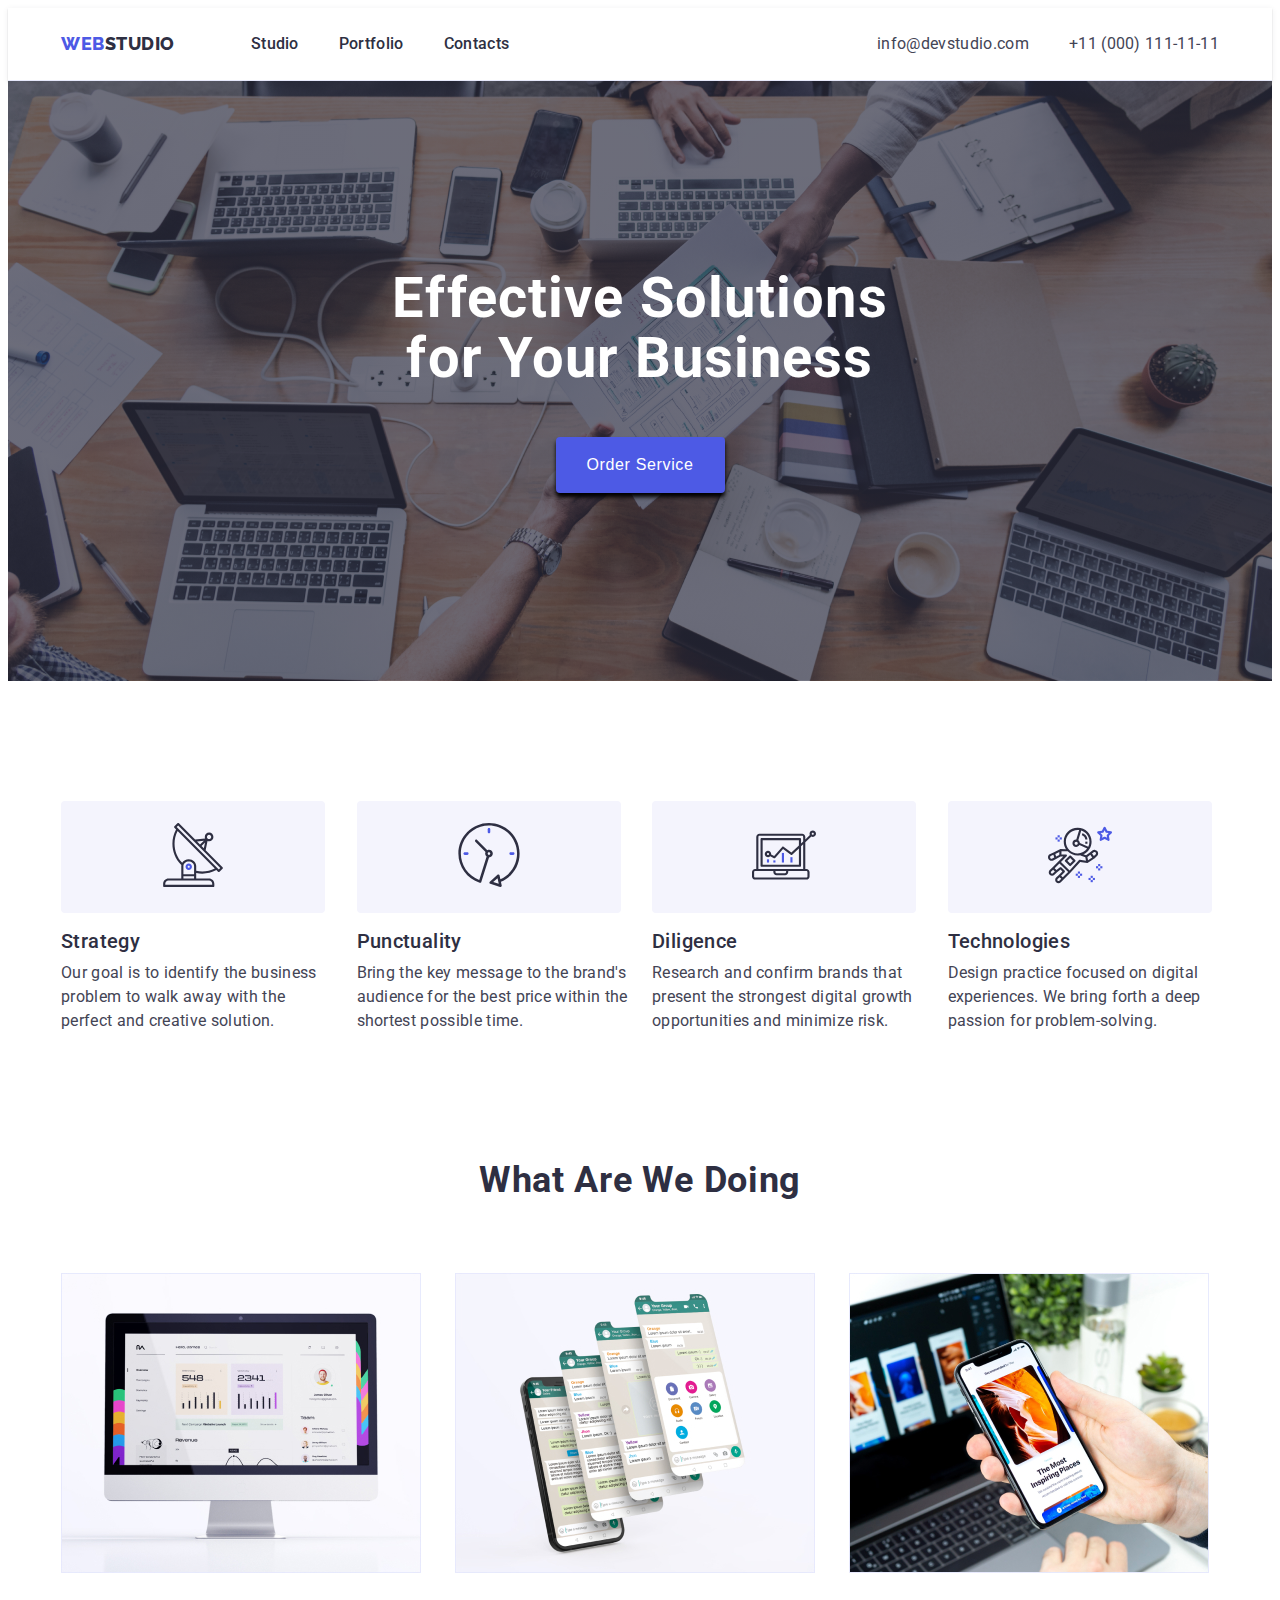
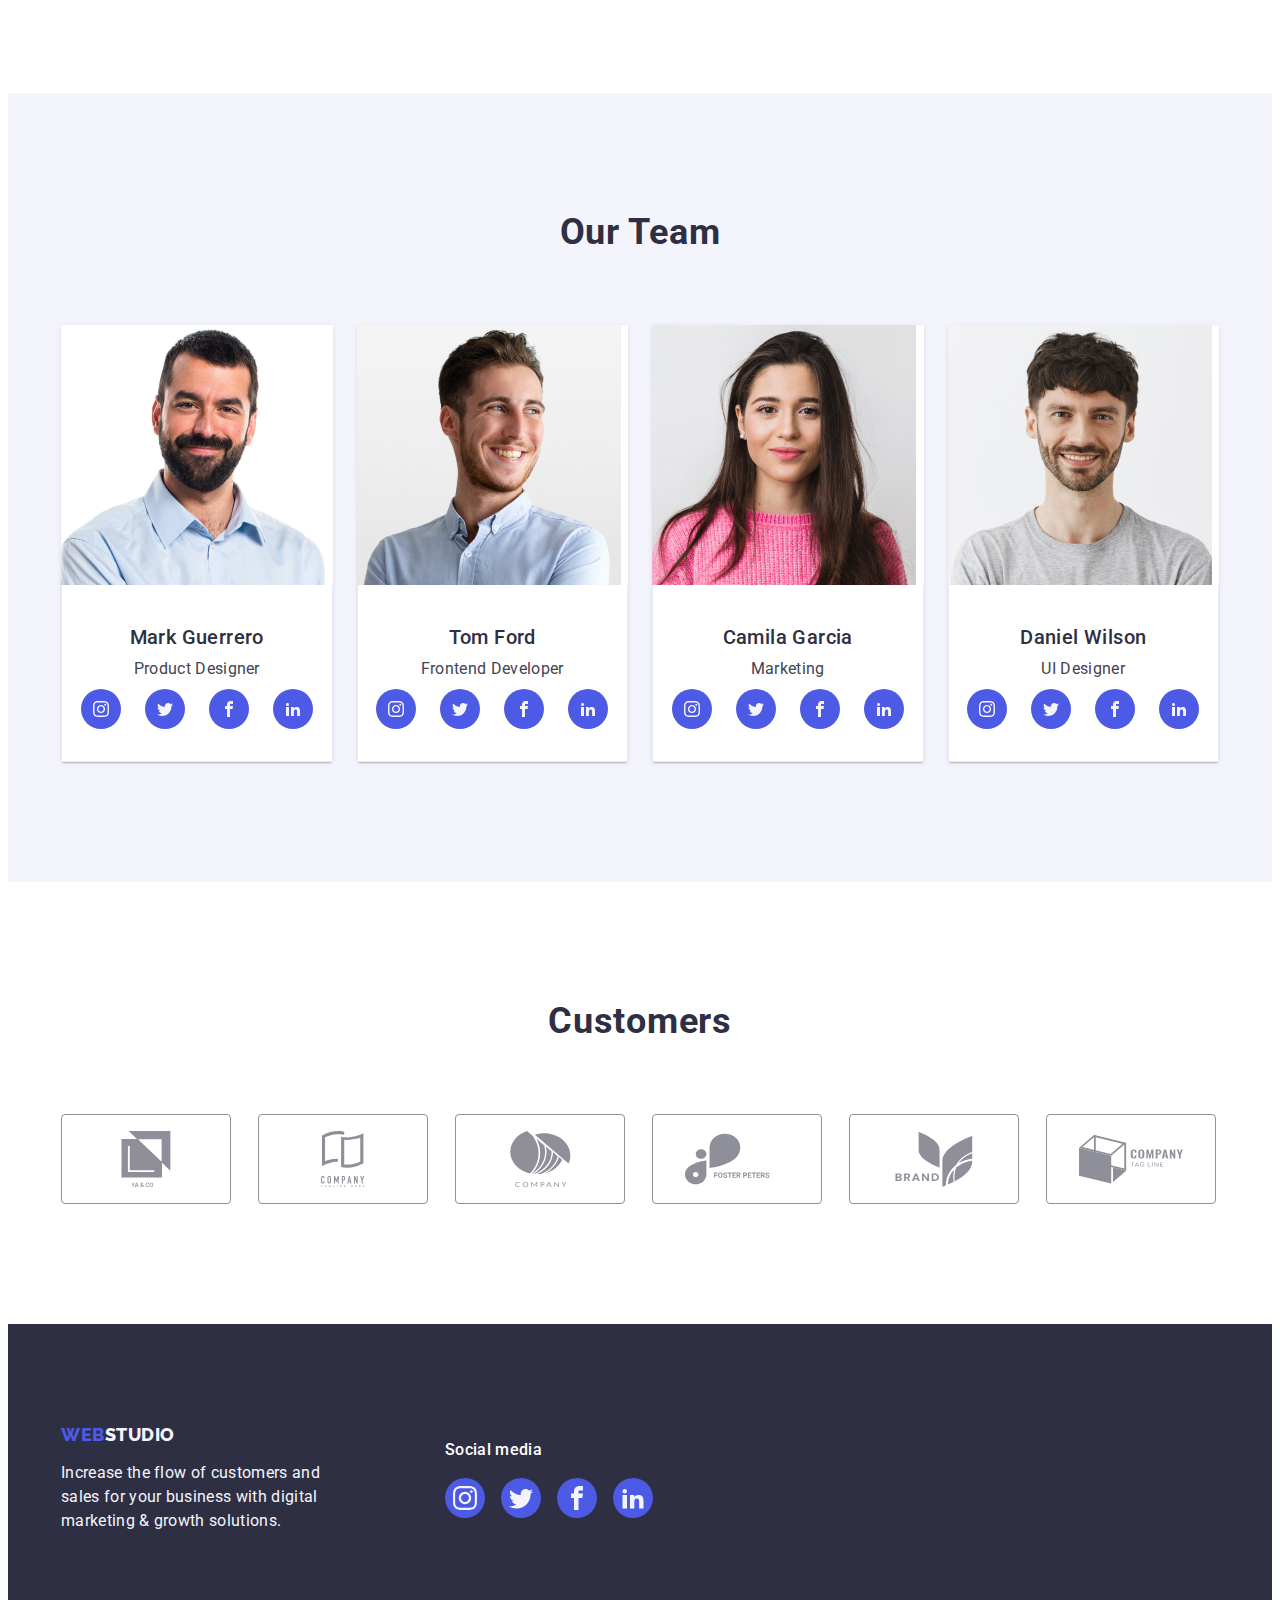
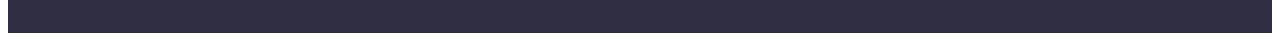
==== commit b18e9a99: "summary" ====
--- a/index.html
+++ b/index.html
@@ -77,54 +77,62 @@
           <h2 class="visually-hidden">Soft Skills</h2>
           <ul class="feature list">
             <li class="feature-item">
+              <div class="feature-link-list">
               <a href="" class="feature-link">
               <svg
                 class="soft-skill-icon"
                 aria-label="antena"
-                width="60"
+                width="64"
                 height="64"
               >
                 <use href="./images/icons.svg1.svg#icon-antenna-1"></use>
               </svg>
             </a>
+          </div>
             </li>
             <li class="feature-item">
+             <div class="feature-link-list">
               <a href="" class="feature-link">
               <svg
                 class="soft-skill-icon"
                 aria-label="clock"
-                width="60"
+                width="64"
                 height="64"
               >
                 <use href="./images/icons.svg1.svg#icon-clock-1"></use>
               </svg>
             </a>
+          </div>
             </li>
 
             <li class="feature-item">
+              <div class="feature-link-list">
               <a href="" class="feature-link">
               <svg
                 class="soft-skill-icon"
                 aria-label="diagrama"
-                width="60"
+                width="64"
                 height="64"
               >
                 <use href="./images/icons.svg1.svg#icon-diagram-1"></use>
               </svg>
             </a>
+          </div>
             </li>
 
             <li class="feature-item">
+              <div class="feature-link-list">
               <a href="" class="feature-link">
               <svg
                 class="soft-skill-icon"
                 aria-label="astronaut"
-                width="60"
+                width="64"
                 height="64"
               >
                 <use href="./images/icons.svg1.svg#icon-astronaut-1"></use>
               </svg>
             </a>
+          </div>
             </li>
           </ul>
 
@@ -494,7 +502,7 @@
           </ul>
         </div>
       </section>
-      <!-- Customers -->
+      <!-- Customers Section 5 -->
       <section class="sections">
         <div class="container">
           <h2 class="second-header">Customers</h2>
@@ -505,8 +513,8 @@
              <svg
                 class="customers-logo-grup"
                 aria-label="icon logo"
-                width="42"
-                height="46"
+                width="104"
+                height="56"
               >
                 <use href="./images/icons.svg1.svg#icon-Union"></use>
               </svg>
@@ -518,8 +526,8 @@
               <svg
                 class="customers-logo-grup"
                 aria-label="icon compani"
-                width="40"
-                height="52"
+                width="104"
+                height="56"
               >
                 <use href="./images/icons.svg1.svg#icon-group"></use>
               </svg>
@@ -531,8 +539,8 @@
               <svg
                 class="customers-logo-grup"
                 aria-label="icon compani"
-                width="44"
-                height="42"
+                width="104"
+                height="56"
               >
                 <use href="./images/icons.svg1.svg#icon-group-1"></use>
               </svg>
@@ -544,8 +552,8 @@
               <svg
                 class="customers-logo-grup"
                 aria-label="icon FOSTER PETERS"
-                width="84"
-                height="42"
+                width="104"
+                height="56"
               >
                 <use href="./images/icons.svg1.svg#icon-group-2"></use>
               </svg>
@@ -557,8 +565,8 @@
               <svg
                 class="customers-logo-grup"
                 aria-label="icon brand"
-                width="64"
-                height="46"
+                width="104"
+                height="56"
               >
                 <use href="./images/icons.svg1.svg#icon-group-3"></use>
               </svg>
@@ -570,8 +578,8 @@
               <svg
                 class="customers-logo-grup"
                 aria-label="icon brand"
-                width="94"
-                height="44"
+                width="104"
+                height="56"
               >
                 <use href="./images/icons.svg1.svg#icon-group-4"></use>
               </svg>
@@ -583,7 +591,8 @@
     </main>
     <!-- Fotter -->
     <footer class="footer">
-      <div class="container">
+      <div class="container footer-container">
+        <div class="part-one-footer">
         <a class="logo-footer link" href="./index.html"
           >Web<span class="studio-logo-footer">Studio</span></a
         >
@@ -592,16 +601,18 @@
           digital marketing & growth solutions.
         </p>
       </div>
-       <div class="footer-container container">
-        <h3 class="header-footer">Social media</h3>
-        <ul class="social-list footer-list list">
+      <!-- Part 2 footer -->
+      <div>
+        <p class="header-footer">Social media</p>
+        
+        <ul class="footer-list list">
           <li class="social-list-item">
             <a href="" class="social-list-link-footer link" >
               <svg
                 class="social-list-icon"
                 aria-label="icon instagram"
-                width="16"
-                height="16"
+                width="24"
+                height="24"
               >
                 <use href="./images/icons.svg1.svg#icon-instagram"></use>
               </svg>
@@ -613,8 +624,8 @@
               <svg
                 class="social-list-icon"
                 aria-label="icon twitter"
-                width="16"
-                height="16"
+                width="24"
+                height="24"
               >
                 <use href="./images/icons.svg1.svg#icon-twitter"></use>
               </svg>
@@ -626,8 +637,8 @@
               <svg
                 class="social-list-icon"
                 aria-label="icon facebook"
-                width="16"
-                height="16"
+                width="24"
+                height="24"
               >
                 <use href="./images/icons.svg1.svg#icon-facebook"></use>
               </svg>
@@ -639,14 +650,15 @@
               <svg
                 class="social-list-icon"
                 aria-label="icon linkedin"
-                width="16"
-                height="16"
+                width="24"
+                height="24"
               >
                 <use href="./images/icons.svg1.svg#icon-linkedin2"></use>
               </svg>
             </a>
           </li>
         </ul>
+      </div>
       </div>
     </footer>
   </body>
--- a/css/styles.css
+++ b/css/styles.css
@@ -59,6 +59,8 @@
   --iris: #4d5ae5;
 
   --ocean: #404bbf;
+
+  --light-slate: #8e8f99;
 
   --card-set-gap: 24px;
 
@@ -98,10 +100,7 @@
   align-items: center;
 }
 .page-header {
-  border-bottom: 1px solid #e7e9fc;}
-
-.page-header:hover,
-.page-header:focus{
+border-bottom: 1px solid #e7e9fc;
 box-shadow: 0px 2px 1px rgba(46, 47, 66, 0.08), 0px 1px 1px 
 rgba(46, 47, 66, 0.16), 0px 1px 6px
 rgba(46, 47, 66, 0.08);}
@@ -150,11 +149,13 @@
 .hero {
   padding: 188px 0;
   background-color: #2e2f42;
-  background-image: linear-gradient(
+  background-image: 
+  linear-gradient(
       rgba(46, 47, 66, 0.7),
       rgba(46, 47, 66, 0.7)),
     url(../images/hero/people-office\ 1.jpg);
-  background-size: cover;
+  background-repeat: no-repeat;
+  background-position: center;
   max-width: 1440px;
 }
 .hero-tex {
@@ -208,7 +209,7 @@
 .feature-item {
   width: calc((100% - 72px) / 4);
 }
-.feature-link {
+.feature-link-list {
   display: flex;
   justify-content: center;
   align-items: center;
@@ -216,6 +217,7 @@
   background-color: var(--cloud);
   width: 264px;
   height: 112px;
+  margin-bottom: 8px;
 }
 /* Section 3 */
 .our-works {
@@ -240,21 +242,14 @@
   background-color: #ffffff;
   text-align: center;
   border-radius: 0px 0px 4px 4px;
+  box-shadow:0px 1px 6px rgba(46, 47, 66, 0.08),
+    0px 1px 1px rgba(46, 47, 66, 0.16),
+    0px 2px 1px rgba(46, 47, 66, 0.08); ;
   border-top: none;
   width: calc((100% - 72px) / 4);
 }
-.our-team-card:focus,
-.our-team-card:hover {
-  box-shadow: 0px 1px 6px 
-  rgba(46, 47, 66, 0.08), 0px 1px 1px 
-  rgba(46, 47, 66, 0.16), 0px 2px 1px
-  rgba(46, 47, 66, 0.08);
-}
 .our-team-text {
-  padding-top: 32px;
-  padding-bottom: 32px;
-  padding-left: 16px;
-  padding-right: 16px;
+  padding: 32px 0;
   background-color: #ffffff;
   border: 1px solid #e7e9fc;
   border-top: none;
@@ -271,6 +266,7 @@
   display: flex;
   align-items: center;
   justify-content: center;
+  color: var(--light-slate);
   width: 168px;
   height: 88px;
   border: 1px solid #8e8f99;
@@ -279,18 +275,20 @@
 .link-customers:hover,
 .link-customers:focus {
   border-color: var(--ocean);
+  color: var(--ocean);
 }
 .link-customers:hover .customers-logo-grup,
 .link-customers:focus .customers-logo-grup {
  fill: var(--ocean);
 }
 .customers-logo-grup{
-  fill: #8E8F99 ;
+fill: currentColor;
 }
 /* Sections  */
 .social-list {
   display: flex;
-  column-gap: 24px;
+  justify-content: center;
+  gap: 24px;
 }
 .social-list-link {
   display: flex;
@@ -303,20 +301,11 @@
 }
 .social-list-link:hover 
 .social-list-link:focus {
-  background-color: var(--ocean);
+background-color: #404bbf;
 }
 .social-list-icon {
   fill: var(--cloud);
-}
-.social-list-link-footer {
-  display: flex;
-  justify-content: center;
-  align-items: center;
-  width: 40px;
-  height: 40px;
-  border-radius: 50%;
-  background-color: var(--iris);
-}
+  }
 .suptitle {
   font-weight: 500;
   font-size: 20px;
@@ -370,20 +359,16 @@
   border-radius: 4px;
   padding: 12px 24px 12px 24px;
 }
-.filter-group-list:hover,
-.filter-group-list:focus{
-  box-shadow: 0px 3px 1px 
-  rgba(0, 0, 0, 0.1), 0px 2px 1px 
-  rgba(0, 0, 0, 0.08), 0px 2px 2px 
-  rgba(0, 0, 0, 0.12);
-}
-
 .portfolio-button:focus,
 .portfolio-button:hover {
   color: #ffffff;
   background-color: #404bbf;
   border: var(--border);
   border: 1px solid rgba(231, 233, 252, 1);
+  box-shadow: 0px 3px 1px 
+  rgba(0, 0, 0, 0.1), 0px 2px 1px 
+  rgba(0, 0, 0, 0.08), 0px 2px 2px 
+  rgba(0, 0, 0, 0.12);
 }
 .project-card {
   display: flex;
@@ -394,9 +379,17 @@
 .project-card-item {
   width: calc((100% - 48px) / 3);
 }
-.project-card-link{
+.project-card-link {
+display: block;
 border-color: 1px solid rgba(231, 233, 252, 1);
 }
+.project-card-link:focus,
+.project-card-link:hover{
+box-shadow: 0px 1px 6px rgba(46, 47, 66, 0.08), 
+0px 1px 1px rgba(46, 47, 66, 0.16), 
+0px 2px 1px rgba(46, 47, 66, 0.08);  
+}
+
 /* .project-card-item:not(:nth-child(3n)){
   margin-right: 24px;
 }
@@ -406,13 +399,16 @@
 
 /* footer */
 .footer-container{
-display: flex;
-align-items: baseline;
+  display: flex;
+  align-items: center;
 }
 .footer {
   background: #2e2f42;
   padding-top: 100px;
   padding-bottom: 100px;
+}
+.part-one-footer{
+  margin-right: 120px;
 }
 .footer-description {
   font-weight: 400;
@@ -438,9 +434,27 @@
   font-size: 16px;
   line-height: 1.5;
   letter-spacing: 0.02em;
-  color: #ffffff;
+  color: var(--white);
+  margin-bottom: 16px;
+}
+.footer-list{
+display: flex;
+gap: 16px;
+}
+.social-list-item{
+   width: 40px;
+   height: 40px;
+}
+.social-list-link-footer {
+  display: flex;
+  justify-content: center;
+  align-items: center;
+  width: 100%;
+  height: 100%;
+  border-radius: 50%;
+  background-color: var(--iris);
 }
 .social-list-link-footer:hover,
 .social-list-link-footer:focus {
   background-color: #31D0AA ;
-}
+}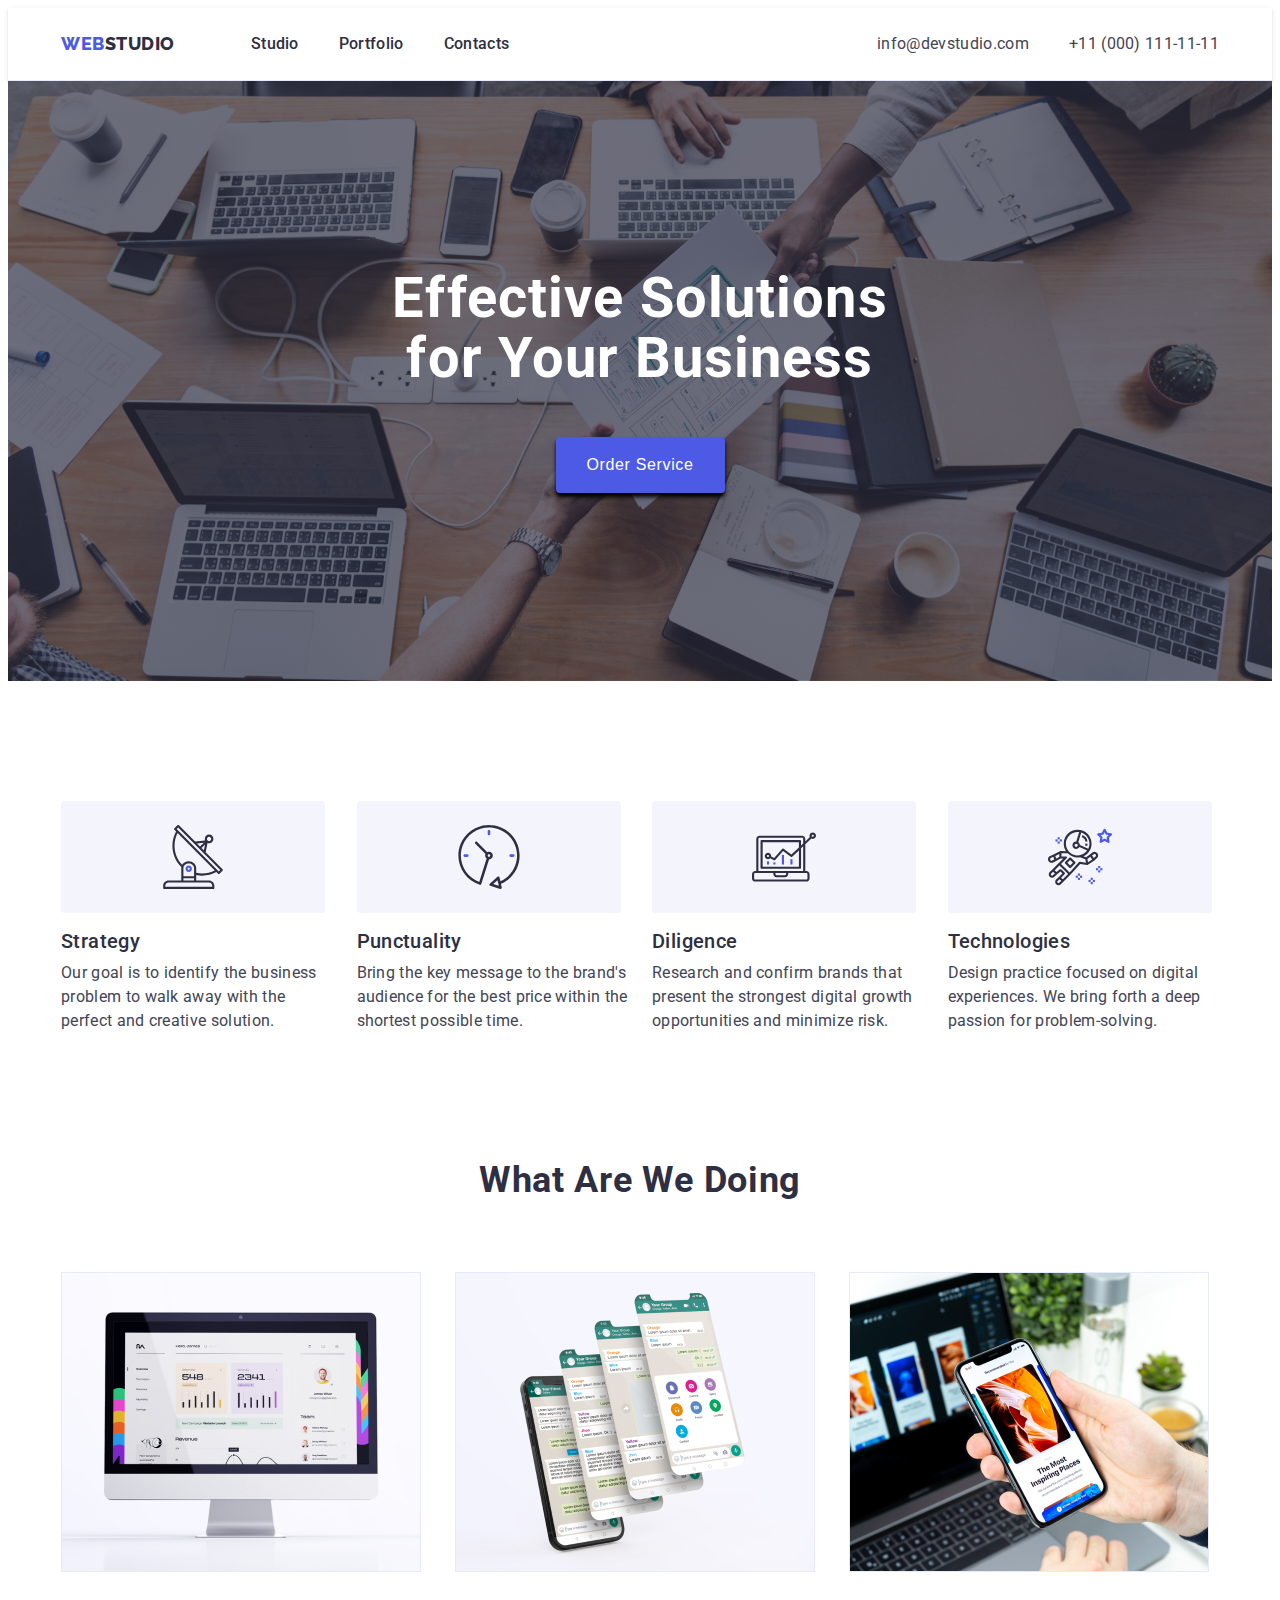
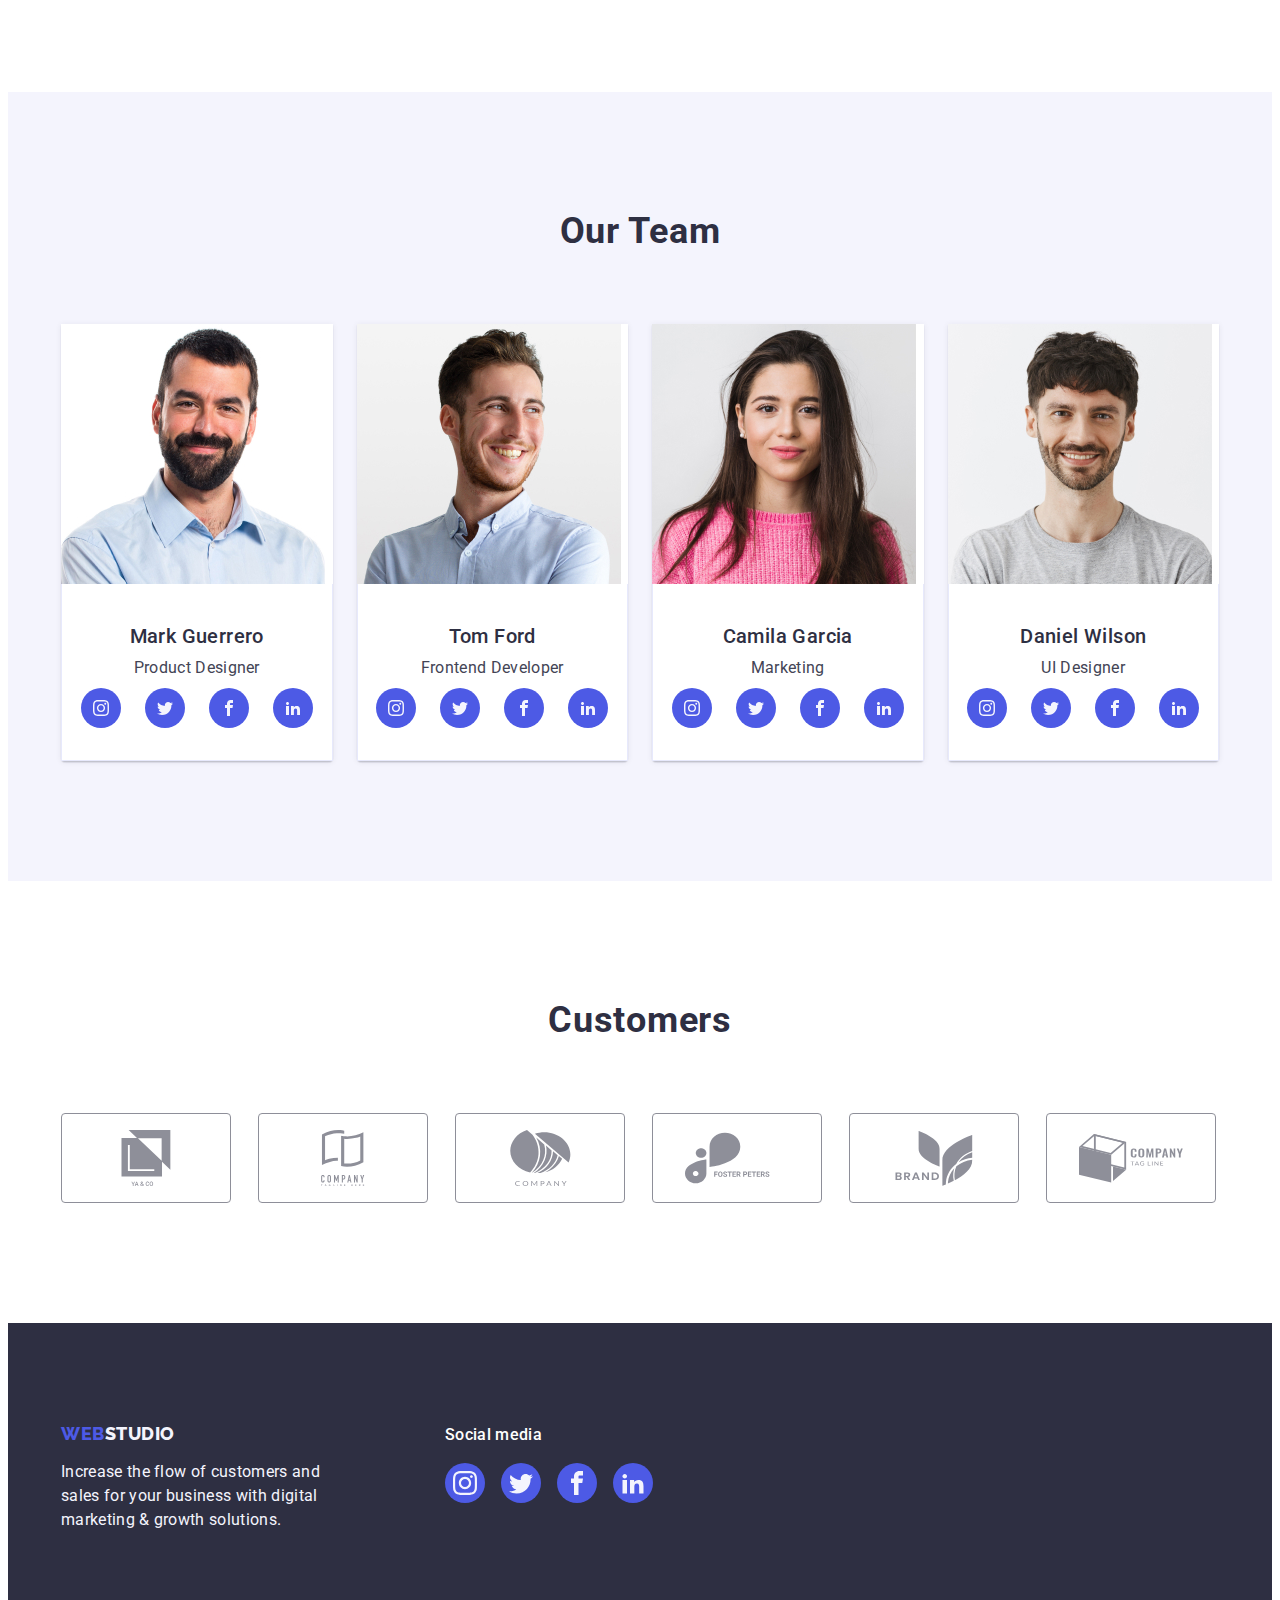
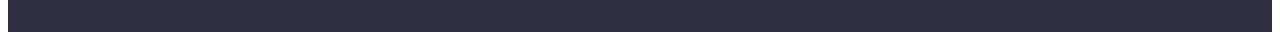
==== commit d147ed56: "update" ====
--- a/index.html
+++ b/index.html
@@ -78,7 +78,7 @@
           <ul class="feature list">
             <li class="feature-item">
               <div class="feature-link-list">
-              <a href="" class="feature-link">
+             
               <svg
                 class="soft-skill-icon"
                 aria-label="antena"
@@ -87,12 +87,12 @@
               >
                 <use href="./images/icons.svg1.svg#icon-antenna-1"></use>
               </svg>
-            </a>
+           
           </div>
             </li>
             <li class="feature-item">
              <div class="feature-link-list">
-              <a href="" class="feature-link">
+              
               <svg
                 class="soft-skill-icon"
                 aria-label="clock"
@@ -101,13 +101,13 @@
               >
                 <use href="./images/icons.svg1.svg#icon-clock-1"></use>
               </svg>
-            </a>
+          
           </div>
             </li>
 
             <li class="feature-item">
               <div class="feature-link-list">
-              <a href="" class="feature-link">
+             
               <svg
                 class="soft-skill-icon"
                 aria-label="diagrama"
@@ -116,13 +116,13 @@
               >
                 <use href="./images/icons.svg1.svg#icon-diagram-1"></use>
               </svg>
-            </a>
+          
           </div>
             </li>
 
             <li class="feature-item">
               <div class="feature-link-list">
-              <a href="" class="feature-link">
+             
               <svg
                 class="soft-skill-icon"
                 aria-label="astronaut"
@@ -131,7 +131,7 @@
               >
                 <use href="./images/icons.svg1.svg#icon-astronaut-1"></use>
               </svg>
-            </a>
+          
           </div>
             </li>
           </ul>
--- a/css/styles.css
+++ b/css/styles.css
@@ -149,14 +149,12 @@
 .hero {
   padding: 188px 0;
   background-color: #2e2f42;
-  background-image: 
-  linear-gradient(
-      rgba(46, 47, 66, 0.7),
-      rgba(46, 47, 66, 0.7)),
-    url(../images/hero/people-office\ 1.jpg);
+  background-image: linear-gradient(rgba(46, 47, 66, 0.7), rgba(46, 47, 66, 0.7)), 
+  url(../images/hero/people-office\ 1.jpg);
   background-repeat: no-repeat;
   background-position: center;
   max-width: 1440px;
+  background-size: cover;
 }
 .hero-tex {
   font-weight: 700;
@@ -299,8 +297,8 @@
   border-radius: 50%;
   background-color: var(--iris);
 }
-.social-list-link:hover 
-.social-list-link:focus {
+.social-list-link :hover 
+.social-list-link :focus  {
 background-color: #404bbf;
 }
 .social-list-icon {
@@ -327,7 +325,7 @@
 .second-header {
   font-weight: 700;
   font-size: 36px;
-  line-height: 1.11;
+  line-height: 1.1;
   text-align: center;
   letter-spacing: 0.02em;
   color: #2e2f42;
@@ -400,7 +398,7 @@
 /* footer */
 .footer-container{
   display: flex;
-  align-items: center;
+  align-items: baseline;
 }
 .footer {
   background: #2e2f42;
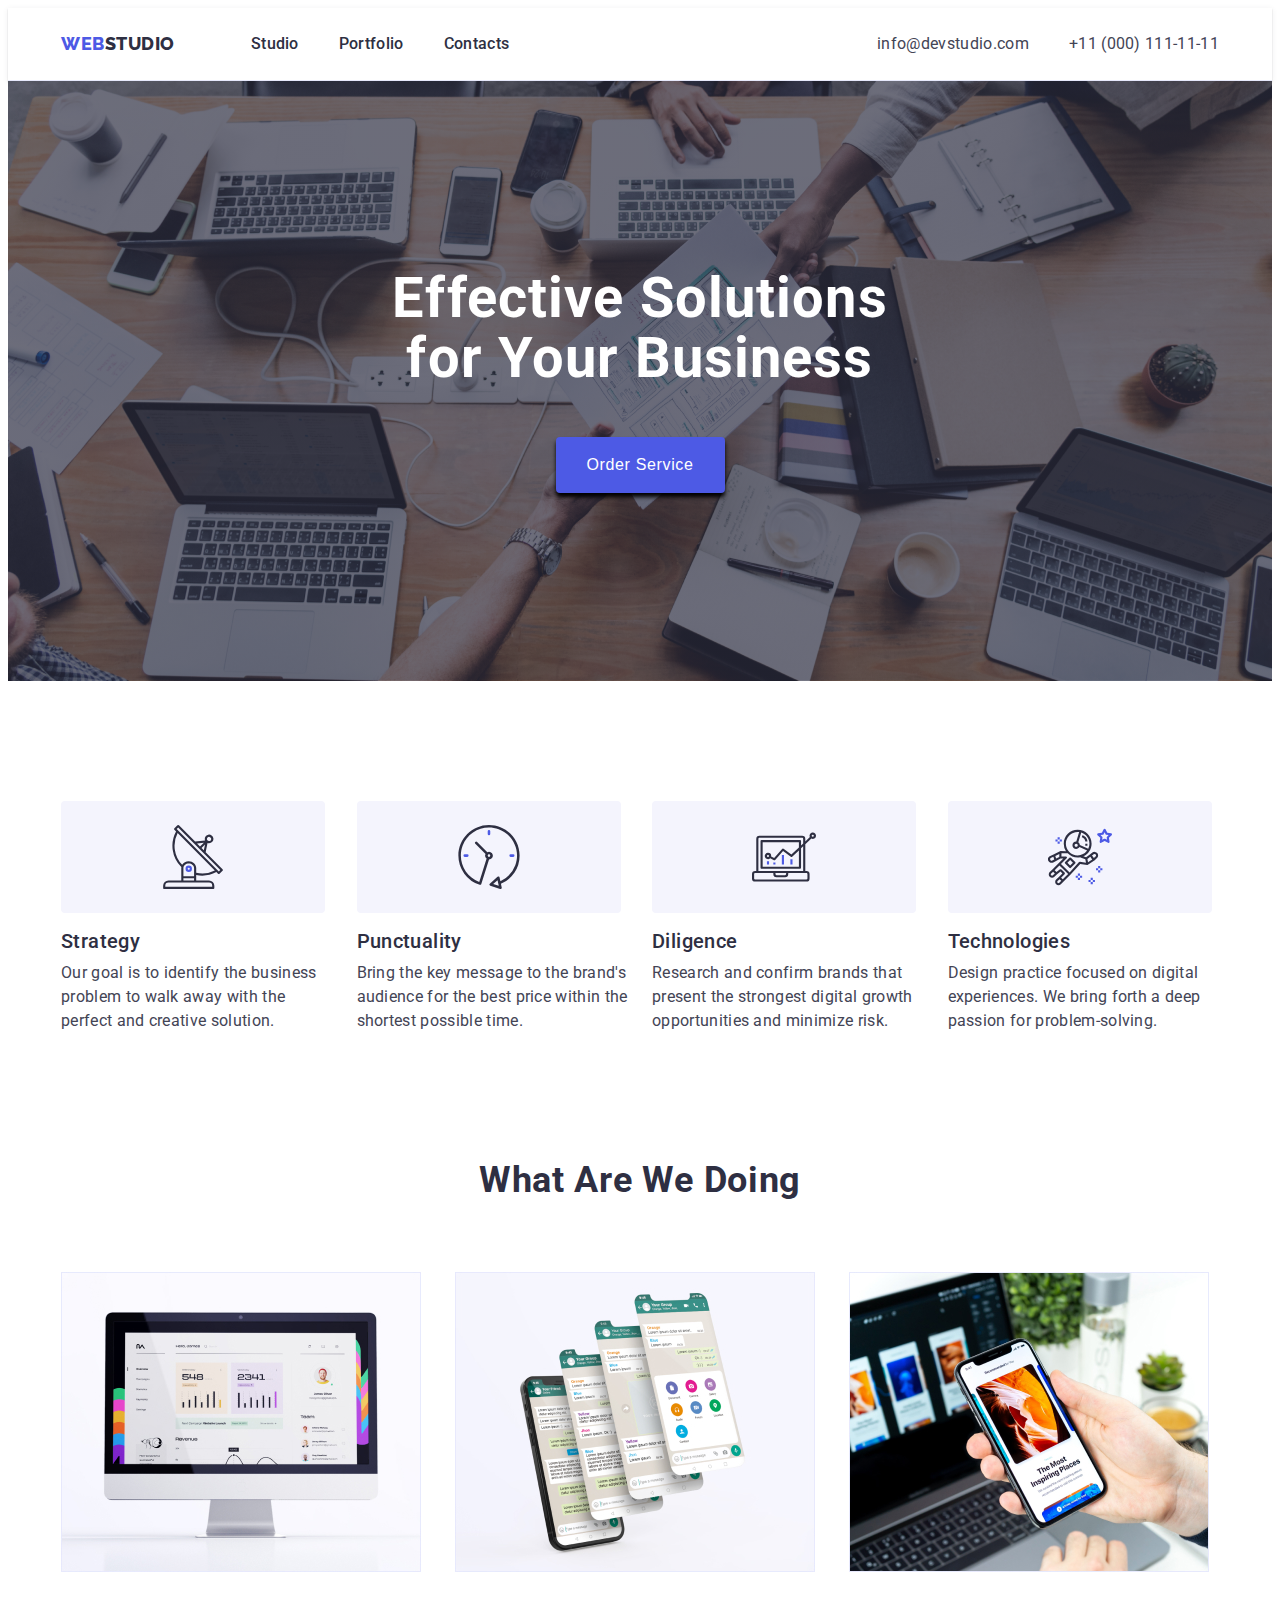
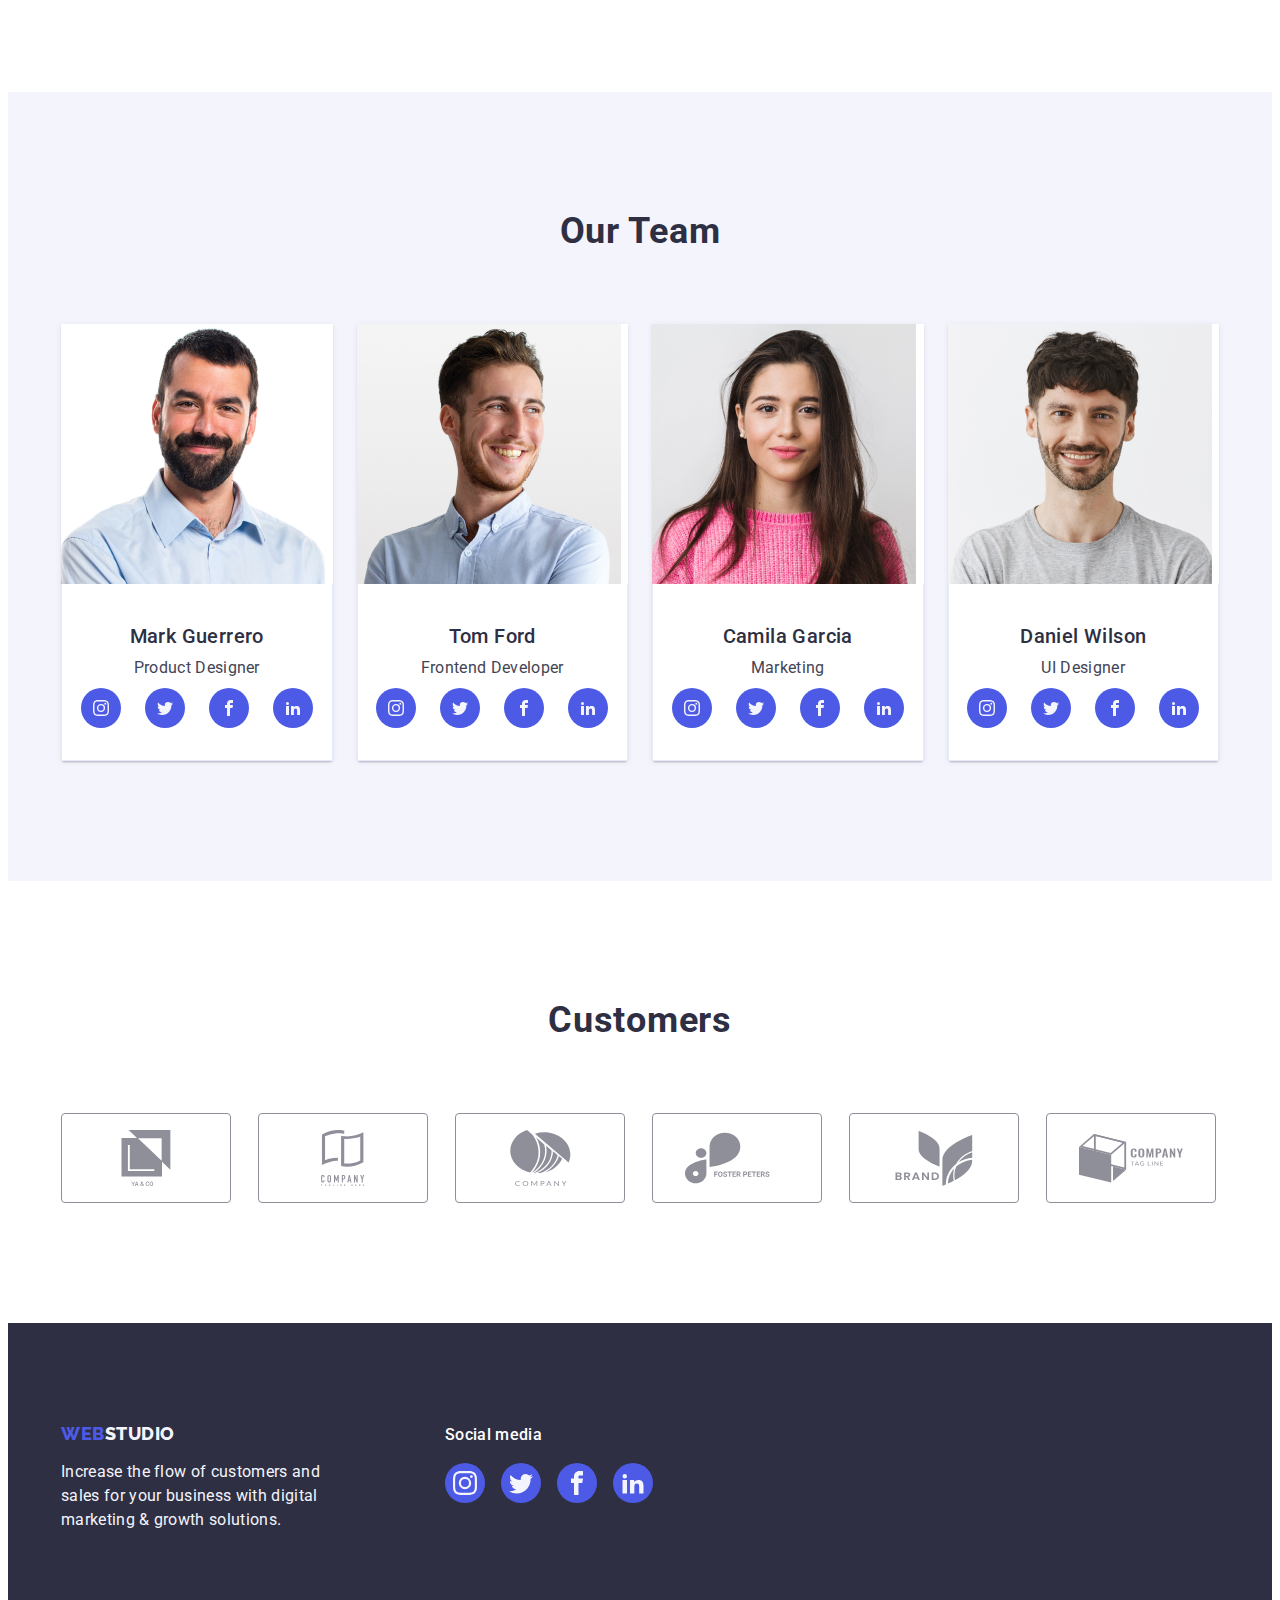
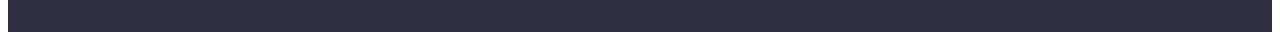
==== commit ca01690e: "summary" ====
--- a/index.html
+++ b/index.html
@@ -85,7 +85,7 @@
                 width="64"
                 height="64"
               >
-                <use href="./images/icons.svg1.svg#icon-antenna-1"></use>
+                <use href="./images/icons.svg.svg#icon-antenna-1"></use>
               </svg>
            
           </div>
@@ -99,7 +99,7 @@
                 width="64"
                 height="64"
               >
-                <use href="./images/icons.svg1.svg#icon-clock-1"></use>
+                <use href="./images/icons.svg.svg#icon-clock-1"></use>
               </svg>
           
           </div>
@@ -114,7 +114,7 @@
                 width="64"
                 height="64"
               >
-                <use href="./images/icons.svg1.svg#icon-diagram-1"></use>
+                <use href="./images/icons.svg.svg#icon-diagram-1"></use>
               </svg>
           
           </div>
@@ -129,7 +129,7 @@
                 width="64"
                 height="64"
               >
-                <use href="./images/icons.svg1.svg#icon-astronaut-1"></use>
+                <use href="./images/icons.svg.svg#icon-astronaut-1"></use>
               </svg>
           
           </div>
@@ -235,7 +235,7 @@
                         height="16"
                       >
                         <use
-                          href="./images/icons.svg1.svg#icon-instagram"
+                          href="./images/icons.svg.svg#icon-instagram"
                         ></use>
                       </svg>
                     </a>
@@ -249,7 +249,7 @@
                         width="16"
                         height="16"
                       >
-                        <use href="./images/icons.svg1.svg#icon-twitter"></use>
+                        <use href="./images/icons.svg.svg#icon-twitter"></use>
                       </svg>
                     </a>
                   </li>
@@ -262,7 +262,7 @@
                         width="16"
                         height="16"
                       >
-                        <use href="./images/icons.svg1.svg#icon-facebook"></use>
+                        <use href="./images/icons.svg.svg#icon-facebook"></use>
                       </svg>
                     </a>
                   </li>
@@ -276,7 +276,7 @@
                         height="16"
                       >
                         <use
-                          href="./images/icons.svg1.svg#icon-linkedin2"
+                          href="./images/icons.svg.svg#icon-linkedin2"
                         ></use>
                       </svg>
                     </a>
@@ -307,7 +307,7 @@
                         height="16"
                       >
                         <use
-                          href="./images/icons.svg1.svg#icon-instagram"
+                          href="./images/icons.svg.svg#icon-instagram"
                         ></use>
                       </svg>
                     </a>
@@ -321,7 +321,7 @@
                         width="16"
                         height="16"
                       >
-                        <use href="./images/icons.svg1.svg#icon-twitter"></use>
+                        <use href="./images/icons.svg.svg#icon-twitter"></use>
                       </svg>
                     </a>
                   </li>
@@ -334,7 +334,7 @@
                         width="16"
                         height="16"
                       >
-                        <use href="./images/icons.svg1.svg#icon-facebook"></use>
+                        <use href="./images/icons.svg.svg#icon-facebook"></use>
                       </svg>
                     </a>
                   </li>
@@ -348,7 +348,7 @@
                         height="16"
                       >
                         <use
-                          href="./images/icons.svg1.svg#icon-linkedin2"
+                          href="./images/icons.svg.svg#icon-linkedin2"
                         ></use>
                       </svg>
                     </a>
@@ -379,7 +379,7 @@
                         height="16"
                       >
                         <use
-                          href="./images/icons.svg1.svg#icon-instagram"
+                          href="./images/icons.svg.svg#icon-instagram"
                         ></use>
                       </svg>
                     </a>
@@ -393,7 +393,7 @@
                         width="16"
                         height="16"
                       >
-                        <use href="./images/icons.svg1.svg#icon-twitter"></use>
+                        <use href="./images/icons.svg.svg#icon-twitter"></use>
                       </svg>
                     </a>
                   </li>
@@ -406,7 +406,7 @@
                         width="16"
                         height="16"
                       >
-                        <use href="./images/icons.svg1.svg#icon-facebook"></use>
+                        <use href="./images/icons.svg.svg#icon-facebook"></use>
                       </svg>
                     </a>
                   </li>
@@ -420,7 +420,7 @@
                         height="16"
                       >
                         <use
-                          href="./images/icons.svg1.svg#icon-linkedin2"
+                          href="./images/icons.svg.svg#icon-linkedin2"
                         ></use>
                       </svg>
                     </a>
@@ -451,7 +451,7 @@
                         height="16"
                       >
                         <use
-                          href="./images/icons.svg1.svg#icon-instagram"
+                          href="./images/icons.svg.svg#icon-instagram"
                         ></use>
                       </svg>
                     </a>
@@ -465,7 +465,7 @@
                         width="16"
                         height="16"
                       >
-                        <use href="./images/icons.svg1.svg#icon-twitter"></use>
+                        <use href="./images/icons.svg.svg#icon-twitter"></use>
                       </svg>
                     </a>
                   </li>
@@ -478,7 +478,7 @@
                         width="16"
                         height="16"
                       >
-                        <use href="./images/icons.svg1.svg#icon-facebook"></use>
+                        <use href="./images/icons.svg.svg#icon-facebook"></use>
                       </svg>
                     </a>
                   </li>
@@ -491,7 +491,7 @@
                         height="16"
                       >
                         <use
-                          href="./images/icons.svg1.svg#icon-linkedin2"
+                          href="./images/icons.svg.svg#icon-linkedin2"
                         ></use>
                       </svg>
                     </a>
@@ -516,7 +516,7 @@
                 width="104"
                 height="56"
               >
-                <use href="./images/icons.svg1.svg#icon-Union"></use>
+                <use href="./images/icons.svg.svg#icon-Union"></use>
               </svg>
             </a>
             </li>
@@ -529,7 +529,7 @@
                 width="104"
                 height="56"
               >
-                <use href="./images/icons.svg1.svg#icon-group"></use>
+                <use href="./images/icons.svg.svg#icon-group"></use>
               </svg>
             </a>
             </li>
@@ -542,7 +542,7 @@
                 width="104"
                 height="56"
               >
-                <use href="./images/icons.svg1.svg#icon-group-1"></use>
+                <use href="./images/icons.svg.svg#icon-group-1"></use>
               </svg>
             </a>
             </li>
@@ -555,7 +555,7 @@
                 width="104"
                 height="56"
               >
-                <use href="./images/icons.svg1.svg#icon-group-2"></use>
+                <use href="././images/icons.svg.svg#icon-group-2"></use>
               </svg>
             </a>
             </li>
@@ -568,7 +568,7 @@
                 width="104"
                 height="56"
               >
-                <use href="./images/icons.svg1.svg#icon-group-3"></use>
+                <use href="./images/icons.svg.svg#icon-group-3"></use>
               </svg>
             </a>
             </li>
@@ -581,7 +581,7 @@
                 width="104"
                 height="56"
               >
-                <use href="./images/icons.svg1.svg#icon-group-4"></use>
+                <use href="./images/icons.svg.svg#icon-group-4"></use>
               </svg>
             </a>
             </li>
@@ -614,7 +614,7 @@
                 width="24"
                 height="24"
               >
-                <use href="./images/icons.svg1.svg#icon-instagram"></use>
+                <use href="./images/icons.svg.svg#icon-instagram"></use>
               </svg>
             </a>
           </li>
@@ -627,7 +627,7 @@
                 width="24"
                 height="24"
               >
-                <use href="./images/icons.svg1.svg#icon-twitter"></use>
+                <use href="./images/icons.svg.svg#icon-twitter"></use>
               </svg>
             </a>
           </li>
@@ -640,7 +640,7 @@
                 width="24"
                 height="24"
               >
-                <use href="./images/icons.svg1.svg#icon-facebook"></use>
+                <use href="./images/icons.svg.svg#icon-facebook"></use>
               </svg>
             </a>
           </li>
@@ -653,7 +653,7 @@
                 width="24"
                 height="24"
               >
-                <use href="./images/icons.svg1.svg#icon-linkedin2"></use>
+                <use href="./images/icons.svg.svg#icon-linkedin2"></use>
               </svg>
             </a>
           </li>
--- a/css/styles.css
+++ b/css/styles.css
@@ -297,10 +297,11 @@
   border-radius: 50%;
   background-color: var(--iris);
 }
-.social-list-link :hover 
-.social-list-link :focus  {
-background-color: #404bbf;
-}
+.social-list-link:hover,
+.social-list-link:focus {
+  background-color: #404bbf;
+}
+
 .social-list-icon {
   fill: var(--cloud);
   }
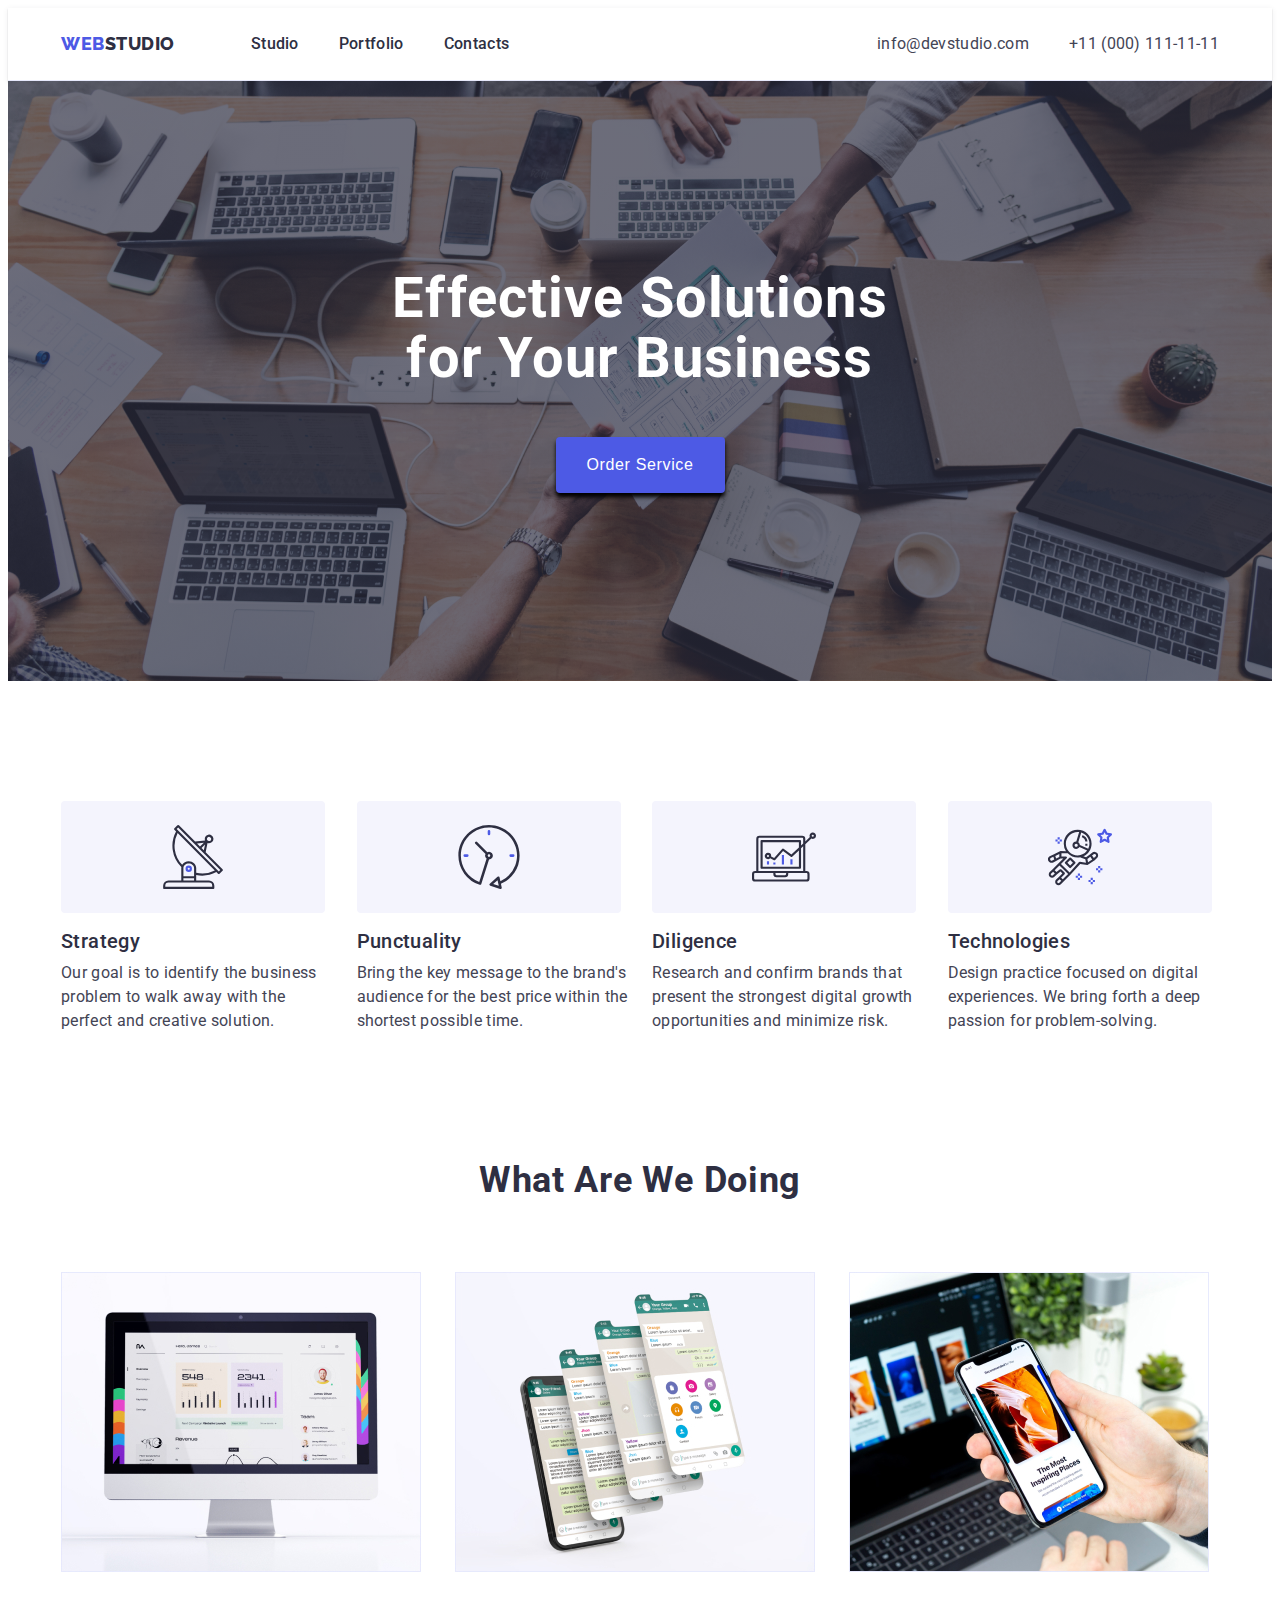
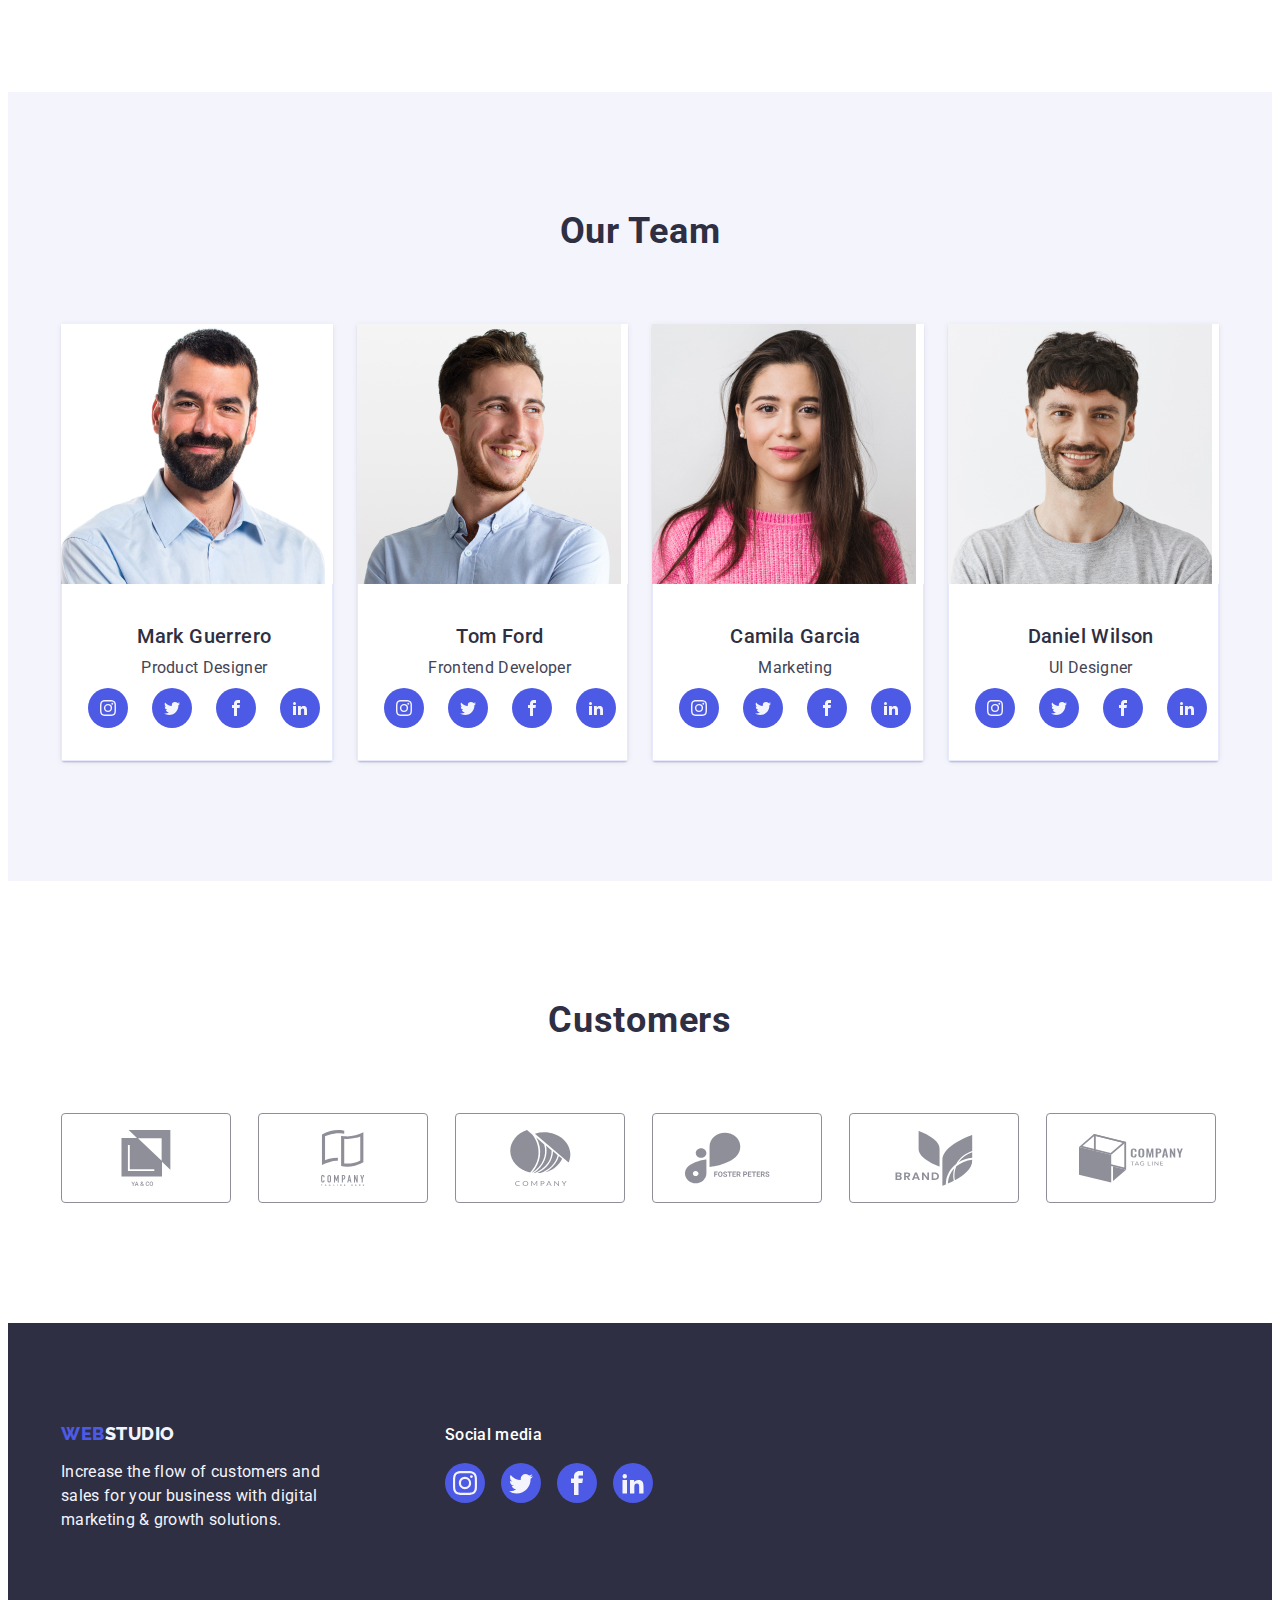
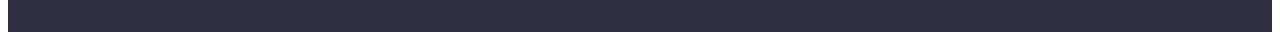
==== commit fe857b33: "summary" ====
--- a/index.html
+++ b/index.html
@@ -85,7 +85,7 @@
                 width="64"
                 height="64"
               >
-                <use href="./images/icons.svg.svg#icon-antenna-1"></use>
+                <use href="./images/icons.svg#icon-antenna-1"></use>
               </svg>
            
           </div>
@@ -99,7 +99,7 @@
                 width="64"
                 height="64"
               >
-                <use href="./images/icons.svg.svg#icon-clock-1"></use>
+                <use href="./images/icons.svg#icon-clock-1"></use>
               </svg>
           
           </div>
@@ -114,7 +114,7 @@
                 width="64"
                 height="64"
               >
-                <use href="./images/icons.svg.svg#icon-diagram-1"></use>
+                <use href="./images/icons.svg#icon-diagram-1"></use>
               </svg>
           
           </div>
@@ -129,7 +129,7 @@
                 width="64"
                 height="64"
               >
-                <use href="./images/icons.svg.svg#icon-astronaut-1"></use>
+                <use href="./images/icons.svg#icon-astronaut-1"></use>
               </svg>
           
           </div>
@@ -235,7 +235,7 @@
                         height="16"
                       >
                         <use
-                          href="./images/icons.svg.svg#icon-instagram"
+                          href="./images/icons.svg#icon-instagram"
                         ></use>
                       </svg>
                     </a>
@@ -249,7 +249,7 @@
                         width="16"
                         height="16"
                       >
-                        <use href="./images/icons.svg.svg#icon-twitter"></use>
+                        <use href="./images/icons.svg#icon-twitter"></use>
                       </svg>
                     </a>
                   </li>
@@ -262,7 +262,7 @@
                         width="16"
                         height="16"
                       >
-                        <use href="./images/icons.svg.svg#icon-facebook"></use>
+                        <use href="./images/icons.svg#icon-facebook"></use>
                       </svg>
                     </a>
                   </li>
@@ -276,7 +276,7 @@
                         height="16"
                       >
                         <use
-                          href="./images/icons.svg.svg#icon-linkedin2"
+                          href="./images/icons.svg#icon-linkedin2"
                         ></use>
                       </svg>
                     </a>
@@ -307,7 +307,7 @@
                         height="16"
                       >
                         <use
-                          href="./images/icons.svg.svg#icon-instagram"
+                          href="./images/icons.svg#icon-instagram"
                         ></use>
                       </svg>
                     </a>
@@ -321,7 +321,7 @@
                         width="16"
                         height="16"
                       >
-                        <use href="./images/icons.svg.svg#icon-twitter"></use>
+                        <use href="./images/icons.svg#icon-twitter"></use>
                       </svg>
                     </a>
                   </li>
@@ -334,7 +334,7 @@
                         width="16"
                         height="16"
                       >
-                        <use href="./images/icons.svg.svg#icon-facebook"></use>
+                        <use href="./images/icons.svg#icon-facebook"></use>
                       </svg>
                     </a>
                   </li>
@@ -348,7 +348,7 @@
                         height="16"
                       >
                         <use
-                          href="./images/icons.svg.svg#icon-linkedin2"
+                          href="./images/icons.svg#icon-linkedin2"
                         ></use>
                       </svg>
                     </a>
@@ -379,7 +379,7 @@
                         height="16"
                       >
                         <use
-                          href="./images/icons.svg.svg#icon-instagram"
+                          href="./images/icons.svg#icon-instagram"
                         ></use>
                       </svg>
                     </a>
@@ -393,7 +393,7 @@
                         width="16"
                         height="16"
                       >
-                        <use href="./images/icons.svg.svg#icon-twitter"></use>
+                        <use href="./images/icons.svg#icon-twitter"></use>
                       </svg>
                     </a>
                   </li>
@@ -406,7 +406,7 @@
                         width="16"
                         height="16"
                       >
-                        <use href="./images/icons.svg.svg#icon-facebook"></use>
+                        <use href="./images/icons.svg#icon-facebook"></use>
                       </svg>
                     </a>
                   </li>
@@ -420,7 +420,7 @@
                         height="16"
                       >
                         <use
-                          href="./images/icons.svg.svg#icon-linkedin2"
+                          href="./images/icons.svg#icon-linkedin2"
                         ></use>
                       </svg>
                     </a>
@@ -451,7 +451,7 @@
                         height="16"
                       >
                         <use
-                          href="./images/icons.svg.svg#icon-instagram"
+                          href="./images/icons.svg#icon-instagram"
                         ></use>
                       </svg>
                     </a>
@@ -465,7 +465,7 @@
                         width="16"
                         height="16"
                       >
-                        <use href="./images/icons.svg.svg#icon-twitter"></use>
+                        <use href="./images/icons.svg#icon-twitter"></use>
                       </svg>
                     </a>
                   </li>
@@ -478,7 +478,7 @@
                         width="16"
                         height="16"
                       >
-                        <use href="./images/icons.svg.svg#icon-facebook"></use>
+                        <use href="./images/icons.svg#icon-facebook"></use>
                       </svg>
                     </a>
                   </li>
@@ -491,7 +491,7 @@
                         height="16"
                       >
                         <use
-                          href="./images/icons.svg.svg#icon-linkedin2"
+                          href="./images/icons.svg#icon-linkedin2"
                         ></use>
                       </svg>
                     </a>
@@ -516,7 +516,7 @@
                 width="104"
                 height="56"
               >
-                <use href="./images/icons.svg.svg#icon-Union"></use>
+                <use href="./images/icons.svg#icon-Union"></use>
               </svg>
             </a>
             </li>
@@ -529,7 +529,7 @@
                 width="104"
                 height="56"
               >
-                <use href="./images/icons.svg.svg#icon-group"></use>
+                <use href="./images/icons.svg#icon-group"></use>
               </svg>
             </a>
             </li>
@@ -542,7 +542,7 @@
                 width="104"
                 height="56"
               >
-                <use href="./images/icons.svg.svg#icon-group-1"></use>
+                <use href="./images/icons.svg#icon-group-1"></use>
               </svg>
             </a>
             </li>
@@ -555,7 +555,7 @@
                 width="104"
                 height="56"
               >
-                <use href="././images/icons.svg.svg#icon-group-2"></use>
+                <use href="./images/icons.svg#icon-group-2"></use>
               </svg>
             </a>
             </li>
@@ -568,7 +568,7 @@
                 width="104"
                 height="56"
               >
-                <use href="./images/icons.svg.svg#icon-group-3"></use>
+                <use href="./images/icons.svg#icon-group-3"></use>
               </svg>
             </a>
             </li>
@@ -581,7 +581,7 @@
                 width="104"
                 height="56"
               >
-                <use href="./images/icons.svg.svg#icon-group-4"></use>
+                <use href="./images/icons.svg#icon-group-4"></use>
               </svg>
             </a>
             </li>
@@ -614,7 +614,7 @@
                 width="24"
                 height="24"
               >
-                <use href="./images/icons.svg.svg#icon-instagram"></use>
+                <use href="./images/icons.svg#icon-instagram"></use>
               </svg>
             </a>
           </li>
@@ -627,7 +627,7 @@
                 width="24"
                 height="24"
               >
-                <use href="./images/icons.svg.svg#icon-twitter"></use>
+                <use href="./images/icons.svg#icon-twitter"></use>
               </svg>
             </a>
           </li>
@@ -640,7 +640,7 @@
                 width="24"
                 height="24"
               >
-                <use href="./images/icons.svg.svg#icon-facebook"></use>
+                <use href="./images/icons.svg#icon-facebook"></use>
               </svg>
             </a>
           </li>
@@ -653,7 +653,7 @@
                 width="24"
                 height="24"
               >
-                <use href="./images/icons.svg.svg#icon-linkedin2"></use>
+                <use href="./images/icons.svg#icon-linkedin2"></use>
               </svg>
             </a>
           </li>
--- a/css/styles.css
+++ b/css/styles.css
@@ -150,7 +150,7 @@
   padding: 188px 0;
   background-color: #2e2f42;
   background-image: linear-gradient(rgba(46, 47, 66, 0.7), rgba(46, 47, 66, 0.7)), 
-  url(../images/hero/people-office\ 1.jpg);
+  url(../images/hero/people-office.jpg);
   background-repeat: no-repeat;
   background-position: center;
   max-width: 1440px;
@@ -251,6 +251,7 @@
   background-color: #ffffff;
   border: 1px solid #e7e9fc;
   border-top: none;
+  padding-left: 15px;
 }
 /* Custumers */
 .customers {
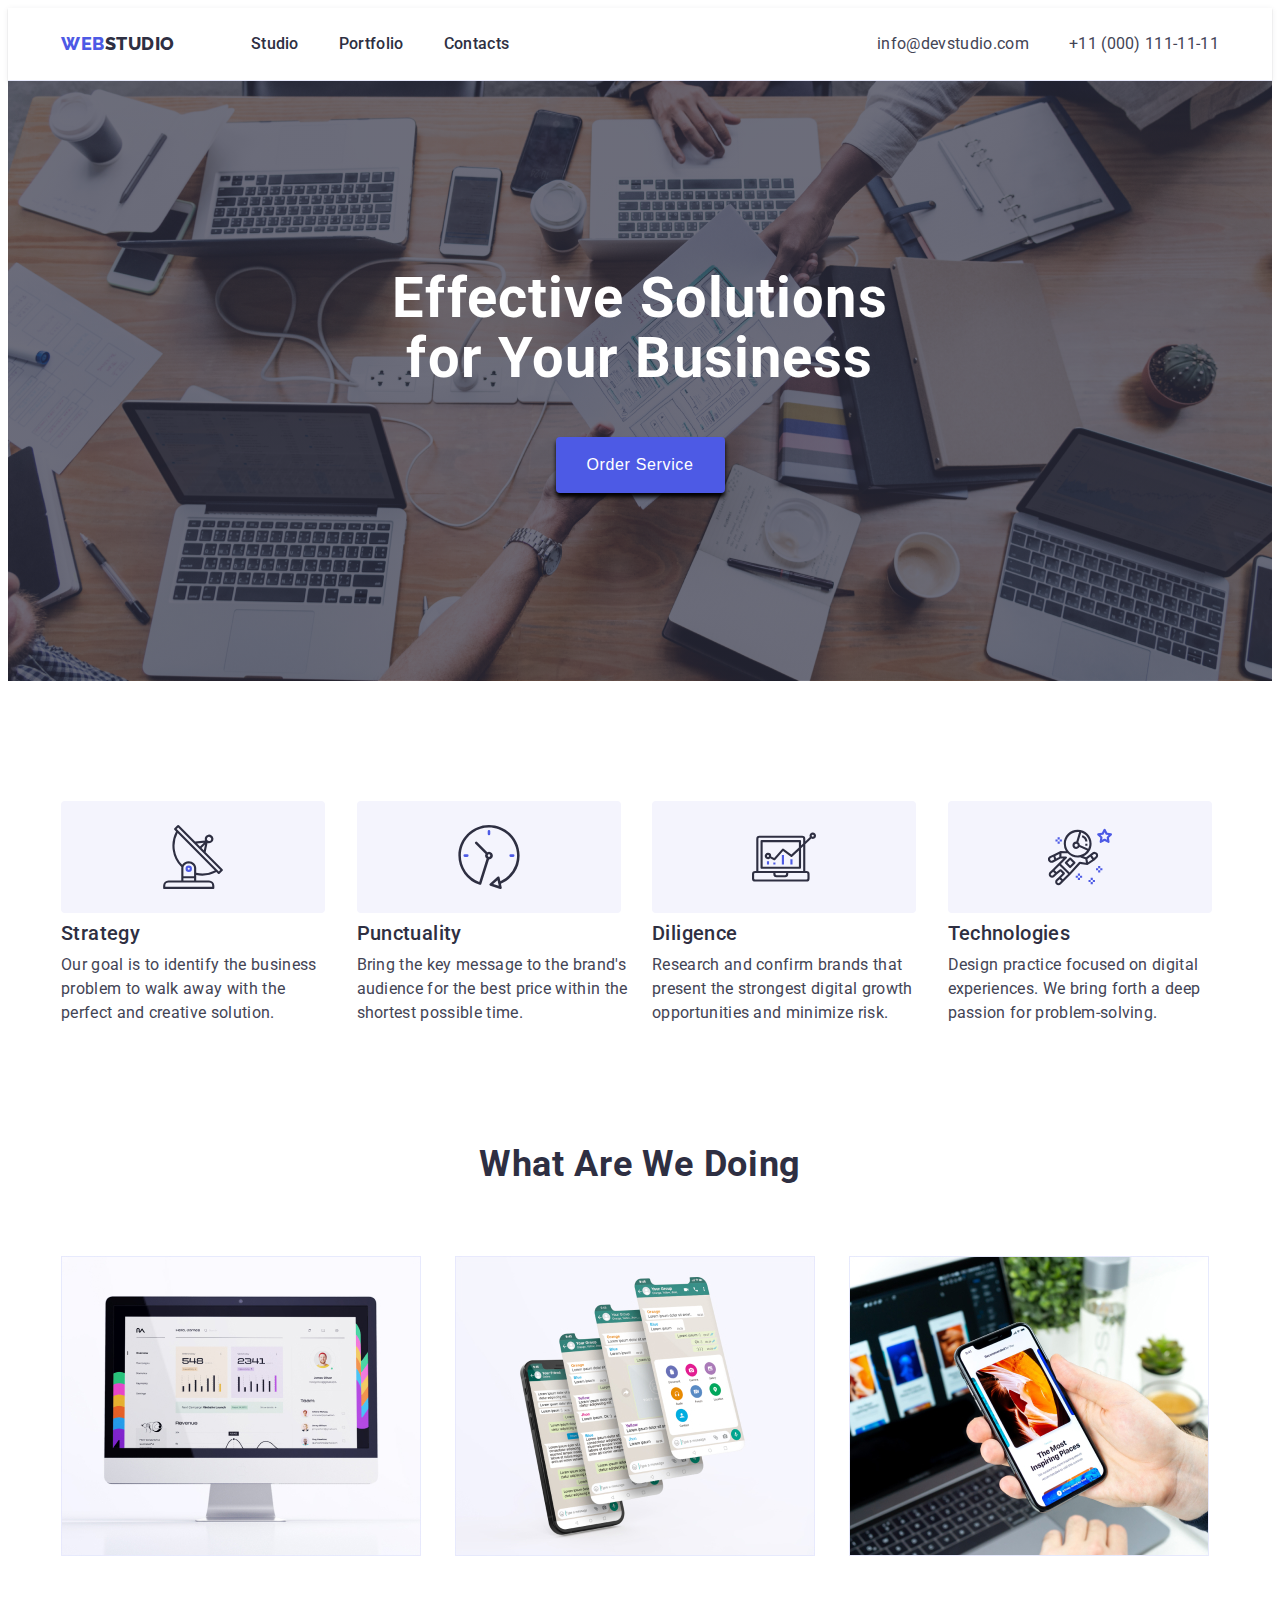
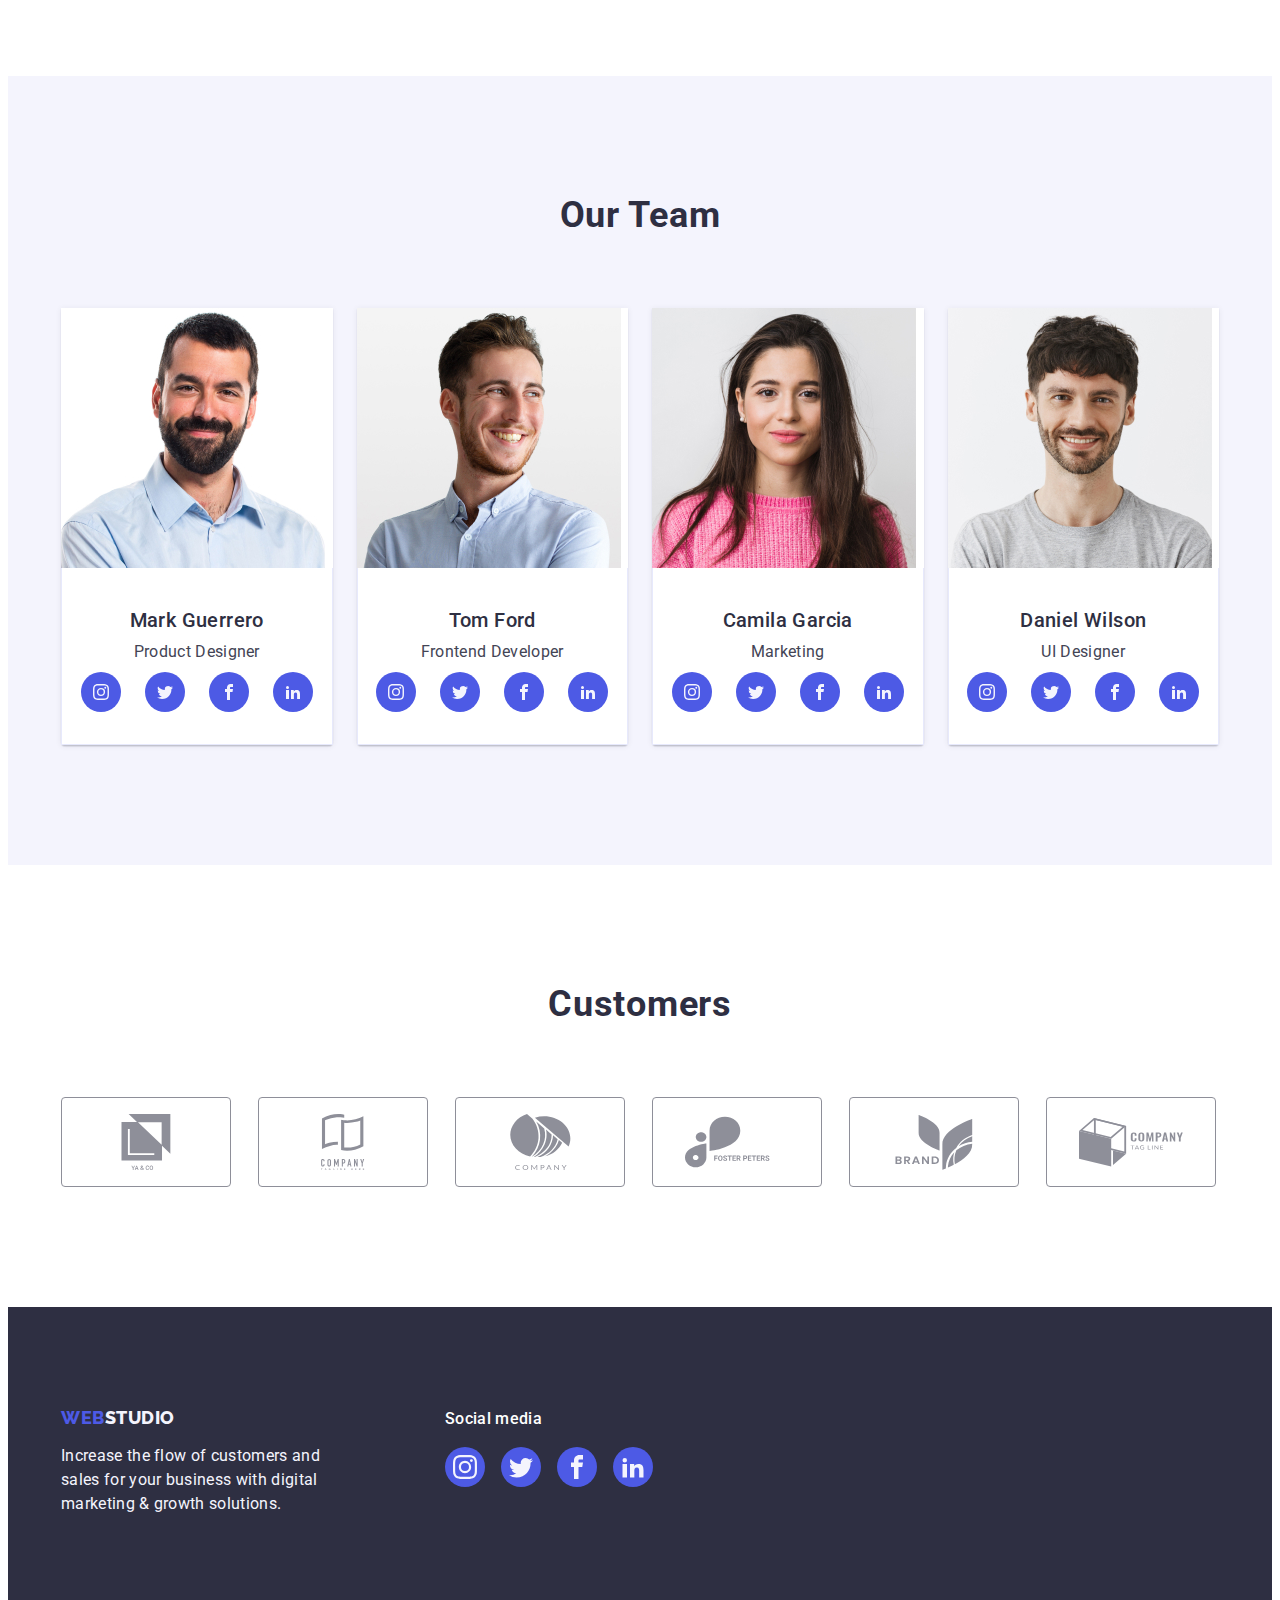
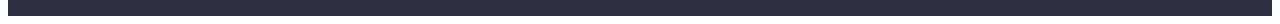
==== commit 5927f0ad: "summary" ====
--- a/index.html
+++ b/index.html
@@ -138,32 +138,32 @@
 
           <ul class="soft-skills list">
             <li class="soft-skills-item">
-              <h3 class="suptitle">Strategy</h3>
-              <p class="section-description">
+              <h3 class="suptitle-soft-skills">Strategy</h3>
+              <p class="section-description-soft-skills">
                 Our goal is to identify the business problem to walk away with
                 the perfect and creative solution.
               </p>
             </li>
 
             <li class="soft-skills-item">
-              <h3 class="suptitle">Punctuality</h3>
-              <p class="section-description">
+              <h3 class="suptitle-soft-skills">Punctuality</h3>
+              <p class="section-description-soft-skills">
                 Bring the key message to the brand's audience for the best price
                 within the shortest possible time.
               </p>
             </li>
 
             <li class="soft-skills-item">
-              <h3 class="suptitle">Diligence</h3>
-              <p class="section-description">
+              <h3 class="suptitle-soft-skills">Diligence</h3>
+              <p class="section-description-soft-skills">
                 Research and confirm brands that present the strongest digital
                 growth opportunities and minimize risk.
               </p>
             </li>
 
             <li class="soft-skills-item">
-              <h3 class="suptitle">Technologies</h3>
-              <p class="section-description">
+              <h3 class="suptitle-soft-skills">Technologies</h3>
+              <p class="section-description-soft-skills">
                 Design practice focused on digital experiences. We bring forth a
                 deep passion for problem-solving.
               </p>
--- a/css/styles.css
+++ b/css/styles.css
@@ -155,6 +155,8 @@
   background-position: center;
   max-width: 1440px;
   background-size: cover;
+  margin-right: auto;
+  margin-left: auto;
 }
 .hero-tex {
   font-weight: 700;
@@ -199,6 +201,22 @@
 .soft-skills-item {
   flex-basis: calc((100% - 72px) / 4);
 }
+.suptitle-soft-skills{
+ font-weight: 500;
+  font-size: 20px;
+  line-height: 1.2;
+  letter-spacing: 0.02em;
+  color: var(--naviblue);
+  text-transform: capitalize;
+  margin-bottom: 8px;
+}
+.section-description-soft-skills {
+  font-weight: 400;
+  font-size: 16px;
+  line-height: 1.5;
+  letter-spacing: 0.02em;
+  color: var(--slate);
+}
 /* Feature */
 .feature {
   display: flex;
@@ -225,10 +243,10 @@
 .our-works-item {
   flex-basis: calc((100% - 48px) / 3);
 }
-/* Section 4 */
 .section-three {
-  padding-bottom: 120px;
-}
+  padding-bottom: 120px;}
+
+  /* Section 4 */
 .section-four {
   background-color: #f4f4fd;
 }
@@ -247,11 +265,10 @@
   width: calc((100% - 72px) / 4);
 }
 .our-team-text {
-  padding: 32px 0;
+  padding: 32px 0 ;
   background-color: #ffffff;
   border: 1px solid #e7e9fc;
   border-top: none;
-  padding-left: 15px;
 }
 /* Custumers */
 .customers {
@@ -381,7 +398,7 @@
 }
 .project-card-link {
 display: block;
-border-color: 1px solid rgba(231, 233, 252, 1);
+border: 1px solid #e7e9fc;
 }
 .project-card-link:focus,
 .project-card-link:hover{
@@ -389,6 +406,12 @@
 0px 1px 1px rgba(46, 47, 66, 0.16), 
 0px 2px 1px rgba(46, 47, 66, 0.08);  
 }
+.our-team-text-portfolio {
+  background-color: #ffffff;
+  border: 1px solid #e7e9fc;
+  border-top: none;
+  padding: 32px 16px;
+}
 
 /* .project-card-item:not(:nth-child(3n)){
   margin-right: 24px;
@@ -396,16 +419,31 @@
 .project-card-item:not(:nth-last-child(-n + 3)){
 margin-bottom: 48px;
 } */
-
+.suptitle-portfolio {
+  font-weight: 500;
+  font-size: 20px;
+  line-height: 1.2;
+  letter-spacing: 0.02em;
+  color: var(--naviblue);
+  text-transform: capitalize;
+  margin-bottom: 8px;
+}
+.section-description-portfolio {
+  font-weight: 400;
+  font-size: 16px;
+  line-height: 1.5;
+  letter-spacing: 0.02em;
+  color: var(--slate);
+}
 /* footer */
-.footer-container{
-  display: flex;
-  align-items: baseline;
-}
-.footer {
+.footer{
   background: #2e2f42;
   padding-top: 100px;
   padding-bottom: 100px;
+}
+.footer-container{
+  display: flex;
+  align-items: baseline;
 }
 .part-one-footer{
   margin-right: 120px;
